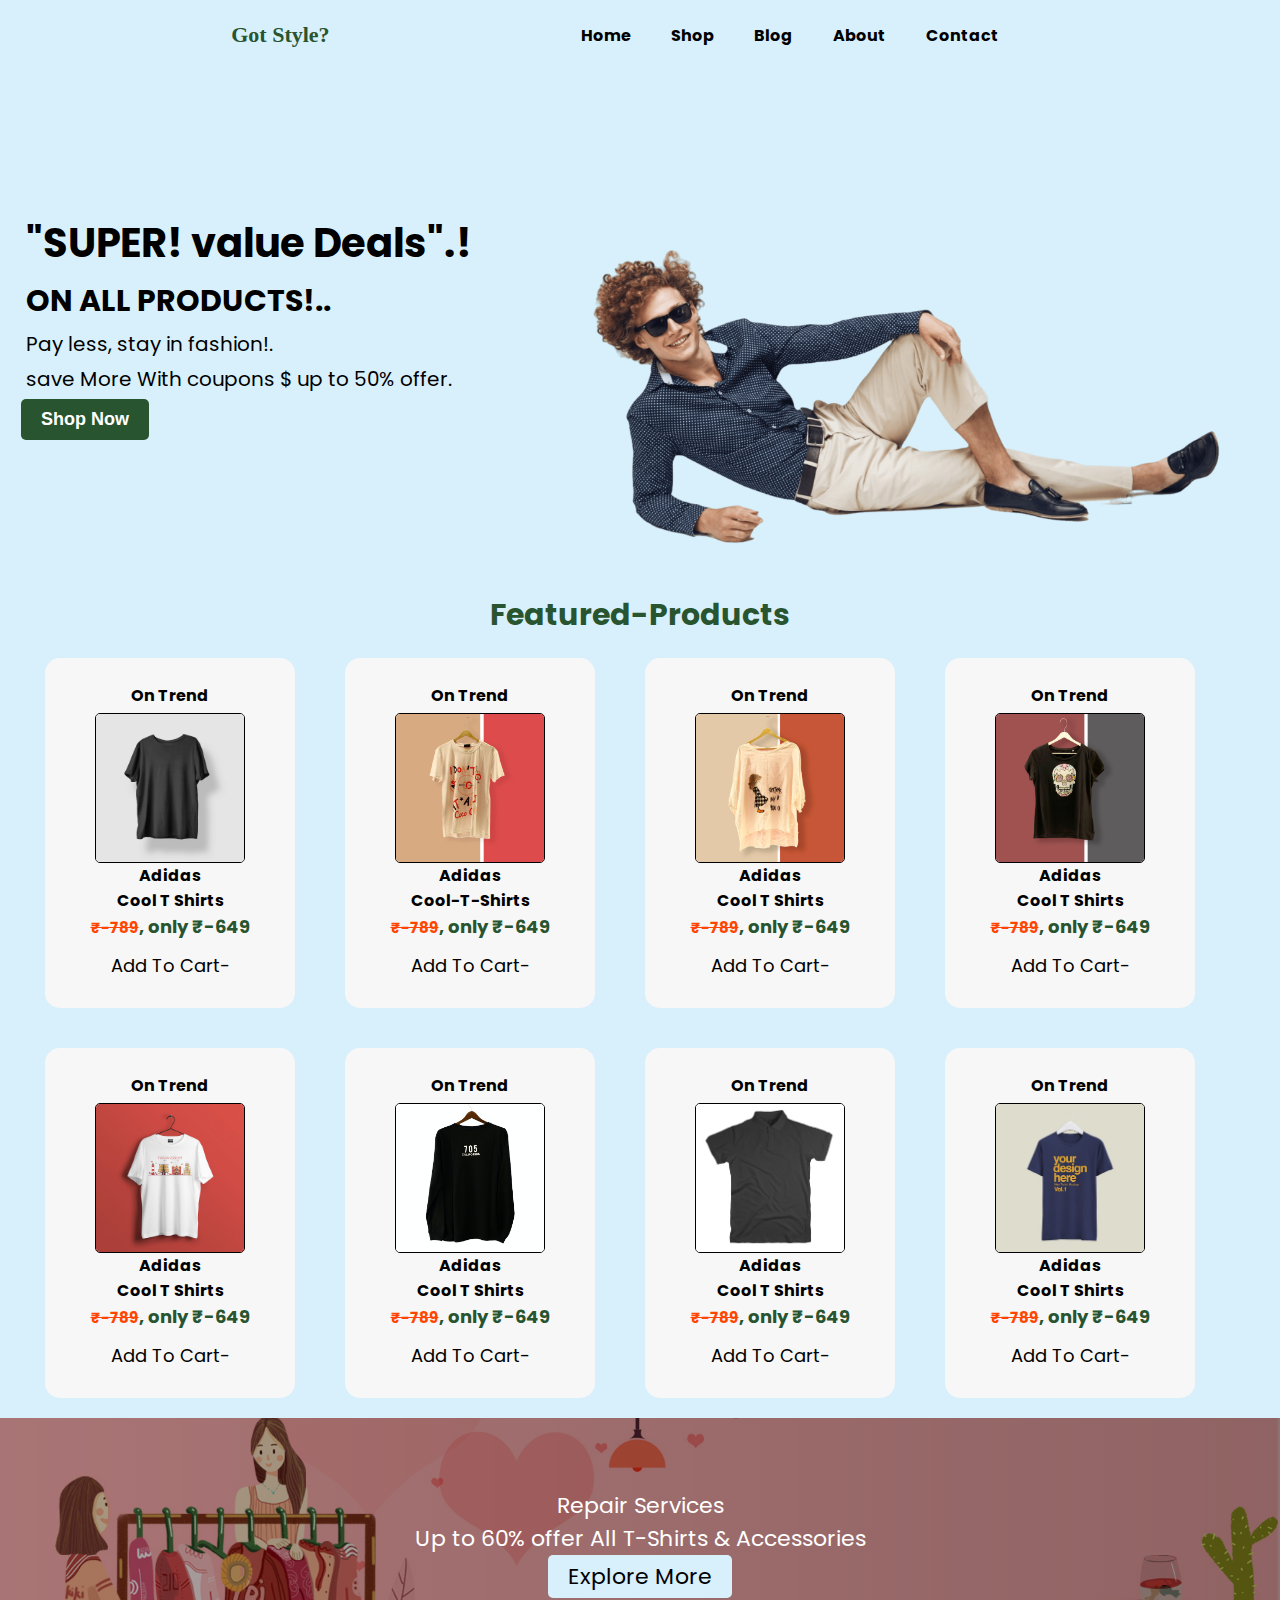
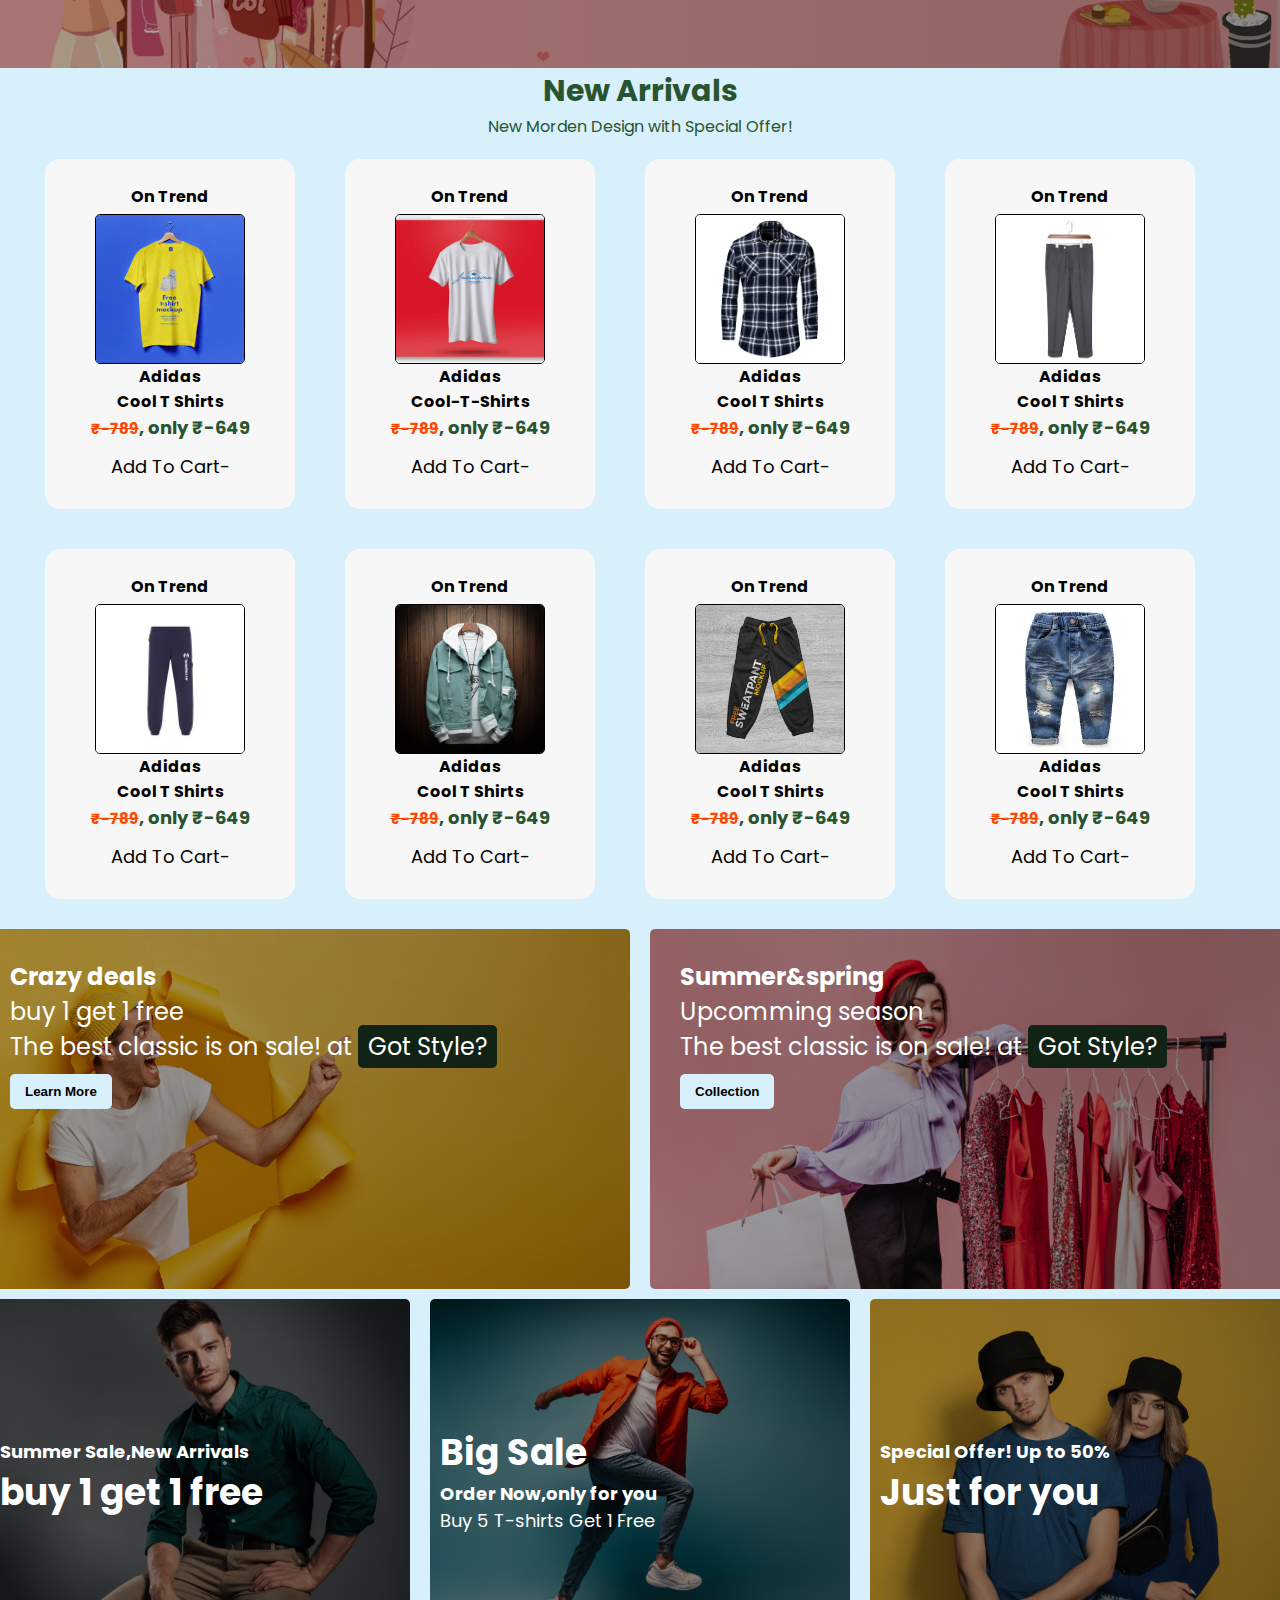
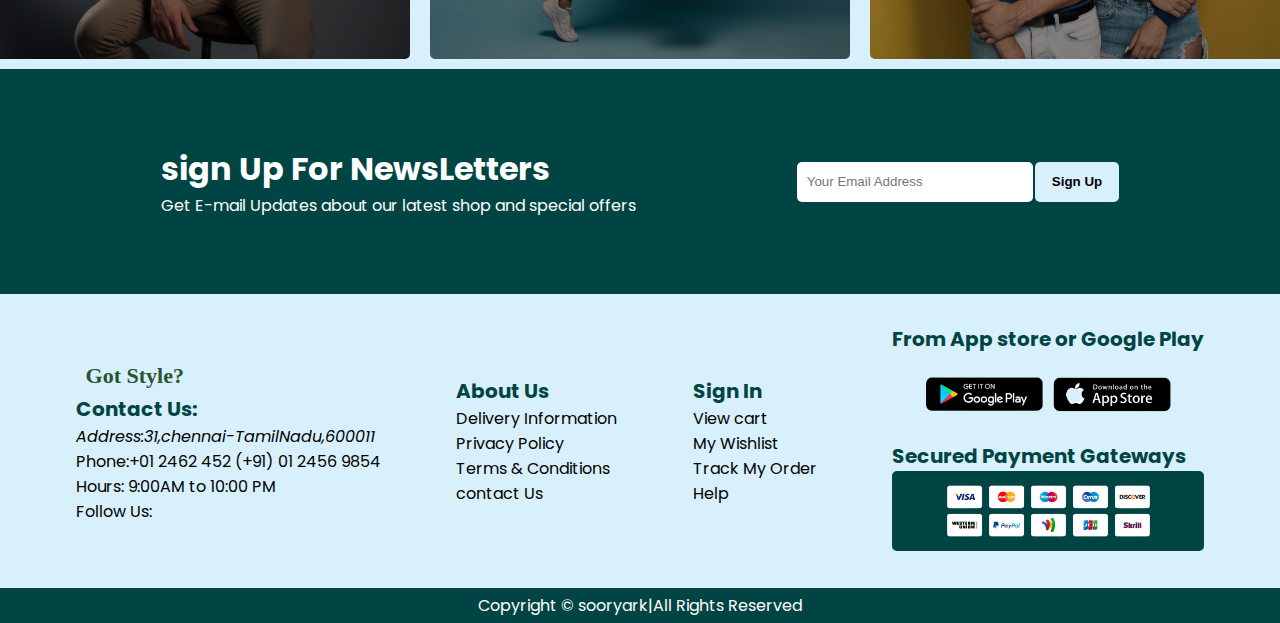
==== index.html @ a369f417 "fixed small bugs" ====
<!DOCTYPE html>
<html lang="en">
<head>
    <meta charset="UTF-8">
    <meta http-equiv="X-UA-Compatible" content="IE=edge">
    <meta name="viewport" content="width=device-width, initial-scale=1.0">
    <title>E-Commerce-Website</title>
    <link rel="icon" type="image/x-icon" href="css/images/icon.png">
    <link rel="stylesheet" href="https://cdnjs.cloudflare.com/ajax/libs/font-awesome/6.3.0/css/all.min.css" integrity="sha512-SzlrxWUlpfuzQ+pcUCosxcglQRNAq/DZjVsC0lE40xsADsfeQoEypE+enwcOiGjk/bSuGGKHEyjSoQ1zVisanQ==" crossorigin="anonymous" referrerpolicy="no-referrer" />
    <link rel="stylesheet" href="css/style.css">
</head>
<body>
    <!--container box start-->
    <div class="container">
        <!--nav header start-->
        <header>
            <nav id="navbar">
                <div class="logo">
                 <h4 id="logo"><i class="fa-solid fa-shirt"></i> Got Style?</h4>
                </div>
                <div class="menu-bar">
                    <ul class="menu">
                        <li><a href="#home" class="menuitems">Home</a></li>
                        <li><a href="#shop" class="menuitems">Shop</a></li>
                        <li><a href="#blog" class="menuitems">Blog</a></li>
                        <li><a href="#about" class="menuitems">About</a></li>
                        <li><a href="#contact"class="menuitems">Contact</a></li>
                        <li><a href="#cart" class="menuitems"><i class="fa-solid fa-cart-shopping"></i></a></li>
                    </ul>
                </div>
                <div class="menu-icon">
                    <i class="fa-solid fa-bars menuicon" id="iconmenu"></i>
                    <i class="fa-sharp fa-solid fa-xmark closeicon" id="iconclose"></i>
                </div>
            </nav>
        </header>
         <!--nav header start-->

         <!--Hero section start-->
        <div id="home">
            <div class="hero-container">
                <div class="content-section">
                    <h3>"SUPER! value Deals".!</h3>
                    <h1>ON ALL PRODUCTS!..</h1>
                    <p>Pay less, stay in fashion!.</p>
                    <p>save More With coupons $ up to 50% offer.</p>
                    <button id="shop-btn">Shop Now</button>
                </div>
                <div class="image-section">
                    <img src="css/images/herobg.png" id="banner" alt="banner">
                </div>
            </div>
        </div>
   <!--Hero section End-->

   <!--product section start-->
   <section id="products">

    <h1 class="products-header">Featured-Products</h1>
    <!--card items start-->
    <div class="product-items">

       <div class="cards card1">
        <h4 class="collection">On Trend</h4>
        <div class="card-img">
            <img src="css/images/img1.jpg" alt="product-img">
        </div>
        <p class="header">Adidas</p>
        <h4>Cool T Shirts</h4>
        <div class="ratings"><i class="fa-solid fa-star"></i><i class="fa-solid fa-star"></i><i class="fa-solid fa-star"></i><i class="fa-regular fa-star"></i><i class="fa-regular fa-star"></i></div>
        <h5 class="price"><span>₹-789</span>, only ₹-649</h5>
        <p class="addtocart">Add To Cart-<span class="cart"><i class="fa-solid fa-cart-shopping"></i></span></p>
       </div>

       <div class="cards card2">
        <h4 class="collection">On Trend</h4>
        <div class="card-img">
            <img src="css/images/img2.jpg" alt="product-img"> 
        </div>
        <p class="header">Adidas</p>
        <h4>Cool-T-Shirts</h4>
        <div class="ratings"><i class="fa-solid fa-star"></i><i class="fa-solid fa-star"></i><i class="fa-solid fa-star"></i><i class="fa-regular fa-star"></i><i class="fa-regular fa-star"></i></div>
        <h5 class="price"><span>₹-789</span>, only ₹-649</h5>
        <p class="addtocart">Add To Cart-<span class="cart"><i class="fa-solid fa-cart-shopping"></i></span></p>
       </div>

       <div class="cards card3">
        <h4 class="collection">On Trend</h4>
        <div class="card-img">
            <img src="css/images/img3.jpg" alt="product-img">
        </div>
        <p class="header">Adidas</p>
        <h4>Cool T Shirts</h4>
        <div class="ratings"><i class="fa-solid fa-star"></i><i class="fa-solid fa-star"></i><i class="fa-solid fa-star"></i><i class="fa-regular fa-star"></i><i class="fa-regular fa-star"></i></div>
        <h5 class="price"><span>₹-789</span>, only ₹-649</h5>
        <p class="addtocart">Add To Cart-<span class="cart"><i class="fa-solid fa-cart-shopping"></i></span></p>
       </div>

       <div class="cards card4">
        <h4 class="collection">On Trend</h4>
        <div class="card-img">
            <img src="css/images/img4.jpg" alt="product-img"> 
        </div>
        <p class="header">Adidas</p>
        <h4>Cool T Shirts</h4>
        <div class="ratings"><i class="fa-solid fa-star"></i><i class="fa-solid fa-star"></i><i class="fa-solid fa-star"></i><i class="fa-regular fa-star"></i><i class="fa-regular fa-star"></i></div>
        <h5 class="price"><span>₹-789</span>, only ₹-649</h5>
        <p class="addtocart">Add To Cart-<span class="cart"><i class="fa-solid fa-cart-shopping"></i></span></p>
       </div>

       <div class="cards card5">
        <h4 class="collection">On Trend</h4>
        <div class="card-img">
            <img src="css/images/img5.jpg" alt="product-img">
        </div>
        <p class="header">Adidas</p>
        <h4>Cool T Shirts</h4>
        <div class="ratings"><i class="fa-solid fa-star"></i><i class="fa-solid fa-star"></i><i class="fa-solid fa-star"></i><i class="fa-regular fa-star"></i><i class="fa-regular fa-star"></i></div>
        <h5 class="price"><span>₹-789</span>, only ₹-649</h5>
        <p class="addtocart">Add To Cart-<span class="cart"><i class="fa-solid fa-cart-shopping"></i></span></p>
       </div>
       
       <div class="cards card6">
        <h4 class="collection">On Trend</h4>
        <div class="card-img">
            <img src="css/images/img6.jpg" alt="product-img">  
        </div>
        <p class="header">Adidas</p>
        <h4>Cool T Shirts</h4>
        <div class="ratings"><i class="fa-solid fa-star"></i><i class="fa-solid fa-star"></i><i class="fa-solid fa-star"></i><i class="fa-regular fa-star"></i><i class="fa-regular fa-star"></i></div>
        <h5 class="price"><span>₹-789</span>, only ₹-649</h5>
        <p class="addtocart">Add To Cart-<span class="cart"><i class="fa-solid fa-cart-shopping"></i></span></p>
       </div>

       <div class="cards card7">
        <h4 class="collection">On Trend</h4>
        <div class="card-img">
            <img src="css/images/img7.jpg" alt="product-img">
        </div>
        <p class="header">Adidas</p>
        <h4>Cool T Shirts</h4>
        <div class="ratings"><i class="fa-solid fa-star"></i><i class="fa-solid fa-star"></i><i class="fa-solid fa-star"></i><i class="fa-regular fa-star"></i><i class="fa-regular fa-star"></i></div>
        <h5 class="price"><span>₹-789</span>, only ₹-649</h5>
        <p class="addtocart">Add To Cart-<span class="cart"><i class="fa-solid fa-cart-shopping"></i></span></p>
       </div>

       <div class="cards card8">
        <h4 class="collection">On Trend</h4>
        <div class="card-img">
            <img src="css/images/img8.jpg" alt="product-img">  
        </div>
        <p class="header">Adidas</p>
        <h4>Cool T Shirts</h4>
        <div class="ratings"><i class="fa-solid fa-star"></i><i class="fa-solid fa-star"></i><i class="fa-solid fa-star"></i><i class="fa-regular fa-star"></i><i class="fa-regular fa-star"></i></div>
        <h5 class="price"><span>₹-789</span>, only ₹-649</h5>
        <p class="addtocart">Add To Cart-<span class="cart"><i class="fa-solid fa-cart-shopping"></i></span></p>
       </div>

       <!--card items end-->
    </div>
   </section>

   <!--service card start-->
   <section class="services">
    <p>Repair Services</p>
    <p>Up to 60% offer All T-Shirts & Accessories</p>
    <p id="explorebtn">Explore More</p>
   </section>
   <!--service card end-->


   <!--New Arrivals card start-->
   <section id="new-arrivals">

    <h1 class="products-header">New Arrivals</h1>

    <p class="products-offer">New Morden Design with Special Offer!</p>
    <!--new arrivals card-->
    <div class="product-items">

       <div class="cards card1">
        <h4 class="collection">On Trend</h4>
        <div class="card-img">
            <img src="css/images/img10.jpg" alt="product-img">
        </div>
        <p class="header">Adidas</p>
        <h4>Cool T Shirts</h4>
        <div class="ratings"><i class="fa-solid fa-star"></i><i class="fa-solid fa-star"></i><i class="fa-solid fa-star"></i><i class="fa-regular fa-star"></i><i class="fa-regular fa-star"></i></div>
        <h5 class="price"><span>₹-789</span>, only ₹-649</h5>
        <p class="addtocart">Add To Cart-<span class="cart"><i class="fa-solid fa-cart-shopping"></i></span></p>
       </div>

       <div class="cards card2">
        <h4 class="collection">On Trend</h4>
        <div class="card-img">
            <img src="css/images/img11.jpg" alt="product-img"> 
        </div>
        <p class="header">Adidas</p>
        <h4>Cool-T-Shirts</h4>
        <div class="ratings"><i class="fa-solid fa-star"></i><i class="fa-solid fa-star"></i><i class="fa-solid fa-star"></i><i class="fa-regular fa-star"></i><i class="fa-regular fa-star"></i></div>
        <h5 class="price"><span>₹-789</span>, only ₹-649</h5>
        <p class="addtocart">Add To Cart-<span class="cart"><i class="fa-solid fa-cart-shopping"></i></span></p>
       </div>

       <div class="cards card3">
        <h4 class="collection">On Trend</h4>
        <div class="card-img">
            <img src="css/images/img13.jpg" alt="product-img">
        </div>
        <p class="header">Adidas</p>
        <h4>Cool T Shirts</h4>
        <div class="ratings"><i class="fa-solid fa-star"></i><i class="fa-solid fa-star"></i><i class="fa-solid fa-star"></i><i class="fa-regular fa-star"></i><i class="fa-regular fa-star"></i></div>
        <h5 class="price"><span>₹-789</span>, only ₹-649</h5>
        <p class="addtocart">Add To Cart-<span class="cart"><i class="fa-solid fa-cart-shopping"></i></span></p>
       </div>

       <div class="cards card4">
        <h4 class="collection">On Trend</h4>
        <div class="card-img">
            <img src="css/images/img14.jpg" alt="product-img"> 
        </div>
        <p class="header">Adidas</p>
        <h4>Cool T Shirts</h4>
        <div class="ratings"><i class="fa-solid fa-star"></i><i class="fa-solid fa-star"></i><i class="fa-solid fa-star"></i><i class="fa-regular fa-star"></i><i class="fa-regular fa-star"></i></div>
        <h5 class="price"><span>₹-789</span>, only ₹-649</h5>
        <p class="addtocart">Add To Cart-<span class="cart"><i class="fa-solid fa-cart-shopping"></i></span></p>
       </div>

       <div class="cards card5">
        <h4 class="collection">On Trend</h4>
        <div class="card-img">
            <img src="css/images/img15.jpg" alt="product-img">
        </div>
        <p class="header">Adidas</p>
        <h4>Cool T Shirts</h4>
        <div class="ratings"><i class="fa-solid fa-star"></i><i class="fa-solid fa-star"></i><i class="fa-solid fa-star"></i><i class="fa-regular fa-star"></i><i class="fa-regular fa-star"></i></div>
        <h5 class="price"><span>₹-789</span>, only ₹-649</h5>
        <p class="addtocart">Add To Cart-<span class="cart"><i class="fa-solid fa-cart-shopping"></i></span></p>
       </div>

       <div class="cards card6">
        <h4 class="collection">On Trend</h4>
        <div class="card-img">
            <img src="css/images/img16.jpg" alt="product-img">  
        </div>
        <p class="header">Adidas</p>
        <h4>Cool T Shirts</h4>
        <div class="ratings"><i class="fa-solid fa-star"></i><i class="fa-solid fa-star"></i><i class="fa-solid fa-star"></i><i class="fa-regular fa-star"></i><i class="fa-regular fa-star"></i></div>
        <h5 class="price"><span>₹-789</span>, only ₹-649</h5>
        <p class="addtocart">Add To Cart-<span class="cart"><i class="fa-solid fa-cart-shopping"></i></span></p>
       </div>

       <div class="cards card7">
        <h4 class="collection">On Trend</h4>
        <div class="card-img">
            <img src="css/images/img17.jpg" alt="product-img">
        </div>
        <p class="header">Adidas</p>
        <h4>Cool T Shirts</h4>
        <div class="ratings"><i class="fa-solid fa-star"></i><i class="fa-solid fa-star"></i><i class="fa-solid fa-star"></i><i class="fa-regular fa-star"></i><i class="fa-regular fa-star"></i></div>
        <h5 class="price"><span>₹-789</span>, only ₹-649</h5>
        <p class="addtocart">Add To Cart-<span class="cart"><i class="fa-solid fa-cart-shopping"></i></span></p>
       </div>

       <div class="cards card8">
        <h4 class="collection">On Trend</h4>
        <div class="card-img">
            <img src="css/images/img18.jpg" alt="product-img">  
        </div>
        <p class="header">Adidas</p>
        <h4>Cool T Shirts</h4>
        <div class="ratings"><i class="fa-solid fa-star"></i><i class="fa-solid fa-star"></i><i class="fa-solid fa-star"></i><i class="fa-regular fa-star"></i><i class="fa-regular fa-star"></i></div>
        <h5 class="price"><span>₹-789</span>, only ₹-649</h5>
        <p class="addtocart">Add To Cart-<span class="cart"><i class="fa-solid fa-cart-shopping"></i></span></p>
       </div>

        <!--new arrivals card-->
    </div>
   </section>
   <!--banner-top section start-->
   <section id="banner-top">
    <div class="banner-box">
        <div class="banner-1 bannerup-card">
            <h4>Crazy deals</h4>
            <p>buy 1 get 1 free</p>
            <p>The best classic is on sale! at <span><i class="fa-solid fa-shirt"></i> Got Style?</span></p>
            <button id="bannerbtn">Learn More</button>
        </div>
        <div class="banner-2 bannerup-card">
            <h4>Summer&spring</h4>
            <p>Upcomming season</p>
            <p>The best classic is on sale! at <span><i class="fa-solid fa-shirt"></i> Got Style?</span></p>
            <button id="bannerbtn">Collection</button>
        </div>
    </div>
   </section>
   <!--banner-top section end-->

   <!--banner-down section start-->
   <section id="banner-down">
    <div class="banner-down-box">
        <div class="bannerdown-1 bannerdown-card">
            <h4>Summer Sale,New Arrivals</h4>
            <h1>buy 1 get 1 free</h1>
        </div>
        <div class="bannerdown-2 bannerdown-card">
            <h1>Big Sale</h1>
            <h4>Order Now,only for you</h4>
            <p>Buy 5 T-shirts Get 1 Free</p>
        </div>
        <div class="bannerdown-3 bannerdown-card">
            <h4>Special Offer! Up to 50%</h4>
            <h1>Just for you</h1>
        </div>
    </div>
   </section>
   <!--banner-down section end-->

   <!--signupbox start-->
   <section id="signupbox">
       <div class="singup-form">
        <div class="left-box">
           <h1>sign Up For NewsLetters</h1>
           <p>Get E-mail Updates about our latest shop and special offers</p>
        </div>
        <div class="right-box">
            <input type="email" id="email" placeholder="Your Email Address"> 
            <button id="signup">Sign Up</button>
        </div>
       </div>
   </section>
   <!--signupbox end-->

   <!--footer section start-->
   <footer>
    <div class="footer-section">
        <div class="box-1">
            <h3 id="logo"><i class="fa-solid fa-shirt"></i> Got Style?</h3>
            <h4>Contact Us:</h4>
            <address>Address:31,chennai-TamilNadu,600011</address>
            <p>Phone:+01 2462 452 (+91) 01 2456 9854</p>
            <p>Hours: 9:00AM to 10:00 PM</p>
            <P>Follow Us:</P>
            <div class="social-icons">
                <i class="fa-brands fa-facebook"></i>
                <i class="fa-brands fa-twitter"></i>
                <i class="fa-brands fa-instagram"></i>
                <i class="fa-brands fa-youtube"></i>
                <i class="fa-brands fa-pinterest"></i>
            </div>
        </div>
        <div class="box-2">
            <h4>About Us</h4>
            <p>Delivery Information</p>
            <p>Privacy Policy</p>
            <p>Terms & Conditions</p>
            <p>contact Us</p>
        </div>
        <div class="box-3">
            <h4>Sign In</h4>
            <p>View cart</p>
            <p>My Wishlist</p>
            <p>Track My Order</p>
            <p>Help</p>
        </div>
        <div class="box-4">
            <h4>From App store or Google Play</h4>
            <img src="css/images/appicons.png" id="appincons" alt="appicons">
            <h4>Secured Payment Gateways</h4>
            <img src="css/images/payment.png" id="paymenticons" alt="appicon">
        </div>
    </div>
    <p id="copyrights">Copyright &#169; sooryark|All Rights Reserved</p>
   </footer>
   <!--footer section end-->
    </div>
 <!--container-box end-->
</body>
   <script src="app.js"></script>
</body>
</html>
---- css/style.css ----
@import url('https://fonts.googleapis.com/css2?family=Poppins&display=swap');

*{
    margin:0;
    padding:0;
    box-sizing: border-box;
    list-style-type: none;
    text-decoration: none;
}
body{
    width: 100%;
    height:auto;
    font-family: 'Poppins', sans-serif;
}
.container{
    width:100%;
    height:auto;
    background-color: #d8f0fb;
}
header nav{
    width:100%;
    height:70px;
    display: flex;
    justify-content: space-evenly;
    align-items: center;
}
.menu-icon{
    display: none;
}
.closeicon{
    display: none;
}
.sticky{
    width: 100%;
    position: fixed;
    top:0;
    left: 0;
    background-color: #ffffff;
}
nav ul{
    display: flex;
}
nav ul li a{
   color:black;
   font-weight: bold;
   padding: 0px 20px;
}
nav ul li a:hover{
    border-bottom: 2.5px solid #285430;
    color: #285430;
}
nav ul li a:active{
    color:#285430;
}
#logo{
    font-family: cursive;
    padding: 5px 10px;
    color: #285430;
    cursor: pointer;
    font-size: 22px;
    font-weight: bold;
}
.hero-container{
    width: 100%;
    display: flex;
    flex-wrap: wrap;
    justify-content:space-around;
    align-items: center;
    margin-bottom: 15px;
}
.content-section h3{
    font-size: 40px;
    font-weight: bolder;
    margin: 5px;
}
.content-section h1{
    font-size: 30px;
    font-weight: bold;
    margin: 5px;
}
.content-section p{
    font-size: 20px;
    margin: 5px;
}
.content-section #shop-btn{
    padding: 10px 20px;
    background-color: #285430;
    border: none;
    color:rgb(255, 255, 255);
    font-size: 18px;
    border-radius: 5px;
    font-weight: bold;
    transition: 0.3s ease;
}
#shop-btn:hover{
    transform: scale(1.1);
}

.image-section img{
    width:100%;
    height:500px;
    object-fit: contain;
    padding: 10px;
}
.products-header{
  text-align: center;
  font-size: 30px;
  color: #285430;
}
.product-items{
    width:100%;
    display: grid;
    grid-template-columns: repeat(4,300px);
    place-content: center;
}
.cards{
    width:250px;
    height:350px;
    display: flex;
    flex-direction: column;
    align-items: center;
    justify-content: center;
    background-color: #F7F7F7;
    border-radius: 15px;
    margin: 20px 5px;
    transition: 0.3s ease;
}
.cards:hover{
    transform: scale(0.9);
}
.collection{
    text-align: center;
    margin:5px 0px;
}
.card-img{
    width:150px;
    height:150px;
}
.cards img{
    width:150px;
    height:150px;
    border-radius: 5px;
    border: 1px solid;
    object-fit: cover;
}
.header{
    font-weight: bold;
}
.ratings{
    color:#dfcb1f;
}
.price{
    color: #285430;
    font-size: 18px;
}
.price span{
    font-size: 15px;
    color:orangered;
    text-decoration:line-through;
}
.addtocart{
    font-size: 18px;
    margin: 8px 0px;
}
.addtocart i{
    font-size: 22px;
    font-weight: bold;
    transition: 0.3s ease;
}
.addtocart i:hover{
    transform: scale(1.3);
    color: #285430;
}
.services{
    width:100%;
    height:250px;
    display: flex;
    flex-direction: column;
    align-items: center;
    justify-content: center;
    background: linear-gradient(to right,rgba(0, 0, 0, 0.336),rgba(0, 0, 0, 0.434)),url(/css/images/servicebg.jpg);
    background-position: center;
    background-size: cover;
    background-repeat: no-repeat;
    color:white;
    padding: 20px;
    font-size:22px;
}
#explorebtn{
    padding: 5px 20px;
    background-color: #d8f0fb;
    color:black;
    border-radius: 5px;
}
.new-arrivals{
    width:100%;
    height:100vh;
}
.products-offer{
    text-align: center;
    color:#285430;
}
#banner-top{
    width:100%;
    height:auto;
}
.banner-box{
   display: grid;
   grid-template-columns:repeat(2,650px);
   justify-content: center;
   gap:20px;
   margin: 10px 0px;
}
.bannerup-card{
    height:40vh;
    padding: 30px;
    font-size: 24px;
    color:white;
    border-radius: 5px;
}
.bannerup-card:hover{
    transform: scale(0.9);
}
.banner-1{
    background: linear-gradient(to right,rgba(0, 0, 0, 0.336),rgba(0, 0, 0, 0.434)),url("../css/images/img20.jpg");
    background-color: #285430;
    background-position: center;
    background-repeat: no-repeat;
    background-size: cover;
  
}
.banner-2{
    background:linear-gradient(to right,rgba(0, 0, 0, 0.336),rgba(0, 0, 0, 0.434)), url("../css/images/img23.jpg");
    background-color: #285430;
    background-position: center;
    background-repeat: no-repeat;
    background-size: cover;
}
.banner-box span{
    background-color: #102314;
    padding: 5px 10px;
    border-radius: 5px;
}
.banner-box button{
    padding: 10px 15px;
    background-color: #d8f0fb;
    font-weight: bold;
    border:none;
    border-radius: 5px;
    margin-top: 10px;
}
#banner-down{
    width:100%;
    height:auto;
    margin: 10px 0px;
}
.banner-down-box{
    display: grid;
    grid-template-columns: repeat(3,420px);
    justify-content: center;
    gap:20px;
}
.bannerdown-card{
    height:40vh;
    display: flex;
    flex-direction: column;
    justify-content: center;
    padding: 10px;
    font-size: 18px;
    color:white;
    background-color: #285430;
    border-radius: 5px;
}
.bannerdown-card:hover{
  transform: scale(0.9);
}
.bannerdown-1{
    background:linear-gradient(to right,rgba(0, 0, 0, 0.336),rgba(0, 0, 0, 0.434)), url("../css/images/img21.jpg");
    background-position: center;
    background-repeat: no-repeat;
    background-size: cover;
}
.bannerdown-2{
    background:linear-gradient(to right,rgba(0, 0, 0, 0.336),rgba(0, 0, 0, 0.434)), url("../css/images/img22.jpg");
    background-position: center;
    background-repeat: no-repeat;
    background-size: cover;
}
.bannerdown-3{
    background:linear-gradient(to right,rgba(0, 0, 0, 0.336),rgba(0, 0, 0, 0.434)), url("../css/images/img19.jpg");
    background-position: center;
    background-repeat: no-repeat;
    background-size: cover;
}
#signupbox{
    width:100%;
    height:auto;
    margin: 10px 0px;
}
.singup-form{
    background-color: #004543;
    width:100%;
    height:25vh;
    display: flex;
    flex-wrap: wrap;
    justify-content: space-evenly;
    align-items: center;
    color:white;
}
.right-box{
    display: flex;
}
#email{
    width:270px;
    height:40px;
    padding-left: 10px;
    border:none;
    border-radius: 5px;
}
#signup{
    border: none;
    background-color: #d8f0fb;
    color:black;
    margin-left: 2px;
    width: 30%;
    height:40px;
    font-weight: bold;
    border-radius: 5px;
}
.footer-section{
    width:100%;
    height:auto;
    display: flex;
    justify-content: space-evenly;
    align-items: center;
    margin: 10px 0px;
    padding: 20px 0px;
}
.footer-section h4{
    font-size: 20px;
    font-weight: bold;
    color: #004543;
}
.box-4 img{
    width:100%;
    height:80px;
    object-fit: contain;
}
#paymenticons{
    border-radius: 5px;
    background-color: #004543;
}
#copyrights{
    text-align: center;
    padding: 5px;
    background-color: #004543;
    color:white;
}
.active{
    display: none;
}
.activebtn{
 display: block;
}
@media only screen and (min-width: 300px) and (max-width:600px){
    .container{
        width:100%;
        height:auto;
    }
    header nav{
        display: flex;
        justify-content: space-between;
        align-items: center;
        padding:0px 50px;
        font-size: 30px;
        position: relative;
    }
    .cards{
        width:200px;
        height:300px;
        display: flex;
        flex-direction: column;
        align-items: center;
        justify-content: center;
        background-color: #F7F7F7;
        border-radius: 15px;
        margin: 20px 5px;
        font-size: 18px;
        transition: 0.3s ease;
    }
    .card-img{
        width:100px;
        height:100px;
    }
    .cards img{
        width:100px;
        height:100px;
    }
    .cards h5{
        font-size: 14px;
    }
    .cards h4{
        font-size: 14px;
    }
    .cards p{
        font-size: 16px;
    }
    .cards i{
        font-size: 14px;
    }
    .menu{
       display: none;
    }
    .menu-icon{
        display: block;
    }
   .hero-container .content-section{
    order:2;
    text-align: center;
   }
   .content-section h3{
    font-size: 22px;
   }
   .content-section h1{
    font-size: 20px;
   }
   #products-header{
    font-size: 14px;
   }
   .hero-container img{
   height: 350px;
   width:100%;
   }
   .product-items{
    width: 100%;
    display: grid;
    grid-template-columns:220px;
    justify-content: center;
   }
   .services{
    width:100%;
    font-size: 16px;
   }
   .banner-box{
   display: grid;
   grid-template-columns: 350px;
   justify-content: center;
   margin-bottom: 20px;
   text-align: center;
   object-fit: contain;
   border-radius: 10px;
   font-size: 10px;
   }
   .banner-box p{
    font-size: 12px;
   }
   .banner-down-box{
    display: grid;
    grid-template-columns: 350px;
    justify-content: center;
    text-align: center;
    object-fit: contain;
    border-radius: 10px;
    margin-bottom: 20px;
   }
   .singup-form{
    display: flex;
    flex-direction: column;
    align-items: center;
    gap:5px;
    text-align: center;
    justify-content: center;
    font-size: 12px;
   }
   .footer-section{
    display: flex;
    flex-direction: column;
    align-items: center;
    justify-content: center;
    text-align: center;
    gap:20px;
    padding: 20px 0px;
    font-size: 16px;
   }
   #copyrights{
    font-size: 14px;
   }
   .activemenu{
   display: block;
   position: absolute;
   top:100px;
   padding: 10px;
   left:0;
   width:100%;
   height:180px;
   text-align: center;
   background-color: rgb(201, 240, 255);
   font-size: 16px;
   }

}

@media only screen and (min-width: 600px) and (max-width:992px){
    .container{
        width:100%;
        height:auto;
    }
    header nav{
        display: flex;
        justify-content: space-between;
        align-items: center;
        padding:0px 50px;
        font-size: 30px;
        position: relative;
    }
    .menu{
       display: none;
    }
    .menu-icon{
        display: block;
    }
   .hero-container .content-section{
    order:2;
    text-align: center;
   }
   .hero-container img{
   height: 350px;
   width:100%;
   }
   .product-items{
    width: 100%;
    display: grid;
    grid-template-columns: 270px 270px;
    justify-content: center;
   }
   .services{
    width:100%;
   }
   .banner-box{
   display: grid;
   grid-template-columns: 450px;
   margin-bottom: 20px;
   text-align: center;
   object-fit: contain;
   border-radius: 10px;
   }
   .banner-down-box{
    display: grid;
    grid-template-columns: 450px;
    text-align: center;
    object-fit: contain;
    border-radius: 10px;
    margin-bottom: 20px;
   }
   .singup-form{
    display: flex;
    flex-direction: column;
    align-items: center;
    text-align: center;
   }
   .footer-section{
    display: flex;
    flex-direction: column;
    align-items: center;
    justify-content: center;
    text-align: center;
    gap:20px;
    padding: 20px 0px;
   }
   .activemenu{
   display: block;
   position: absolute;
   top:100px;
   padding: 10px;
   left:0;
   width:100%;
   height:200px;
   text-align: center;
   background-color: rgb(255, 255, 255);
   font-size: 18px;
   }
   
}
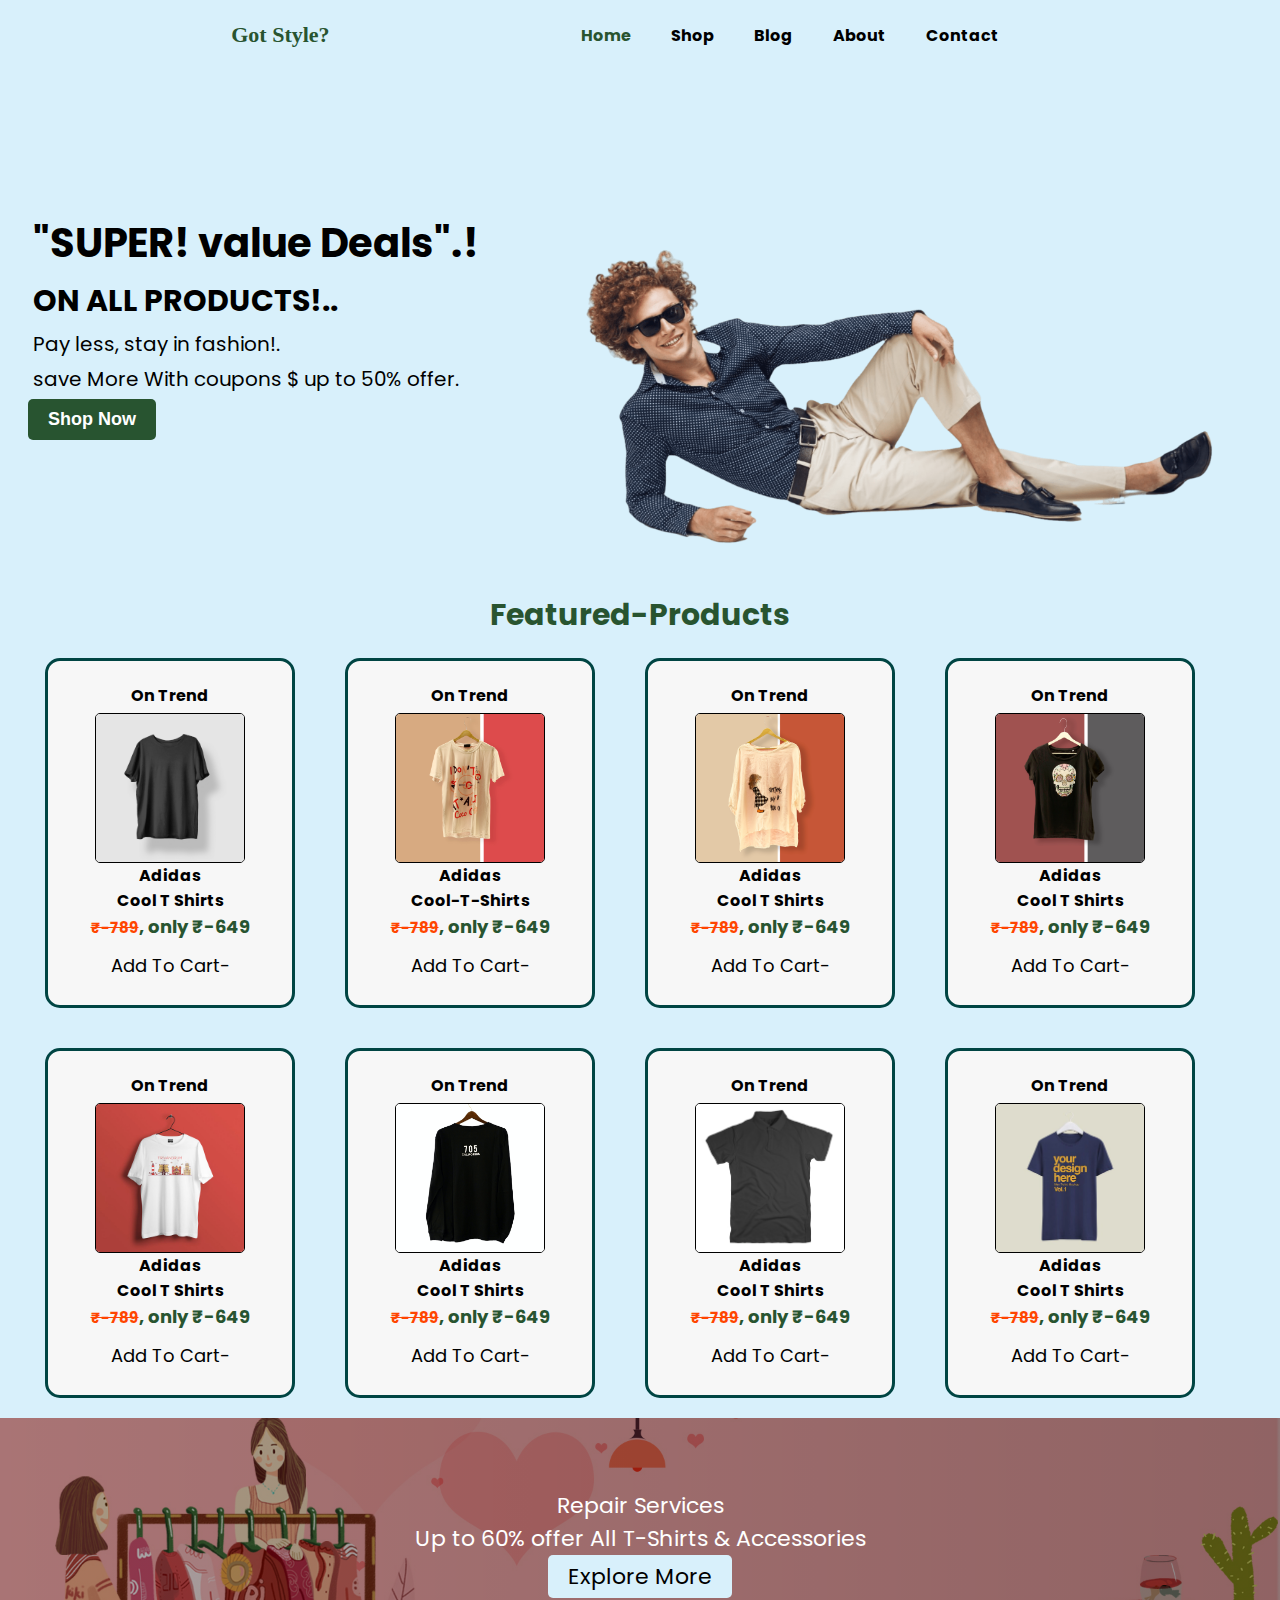
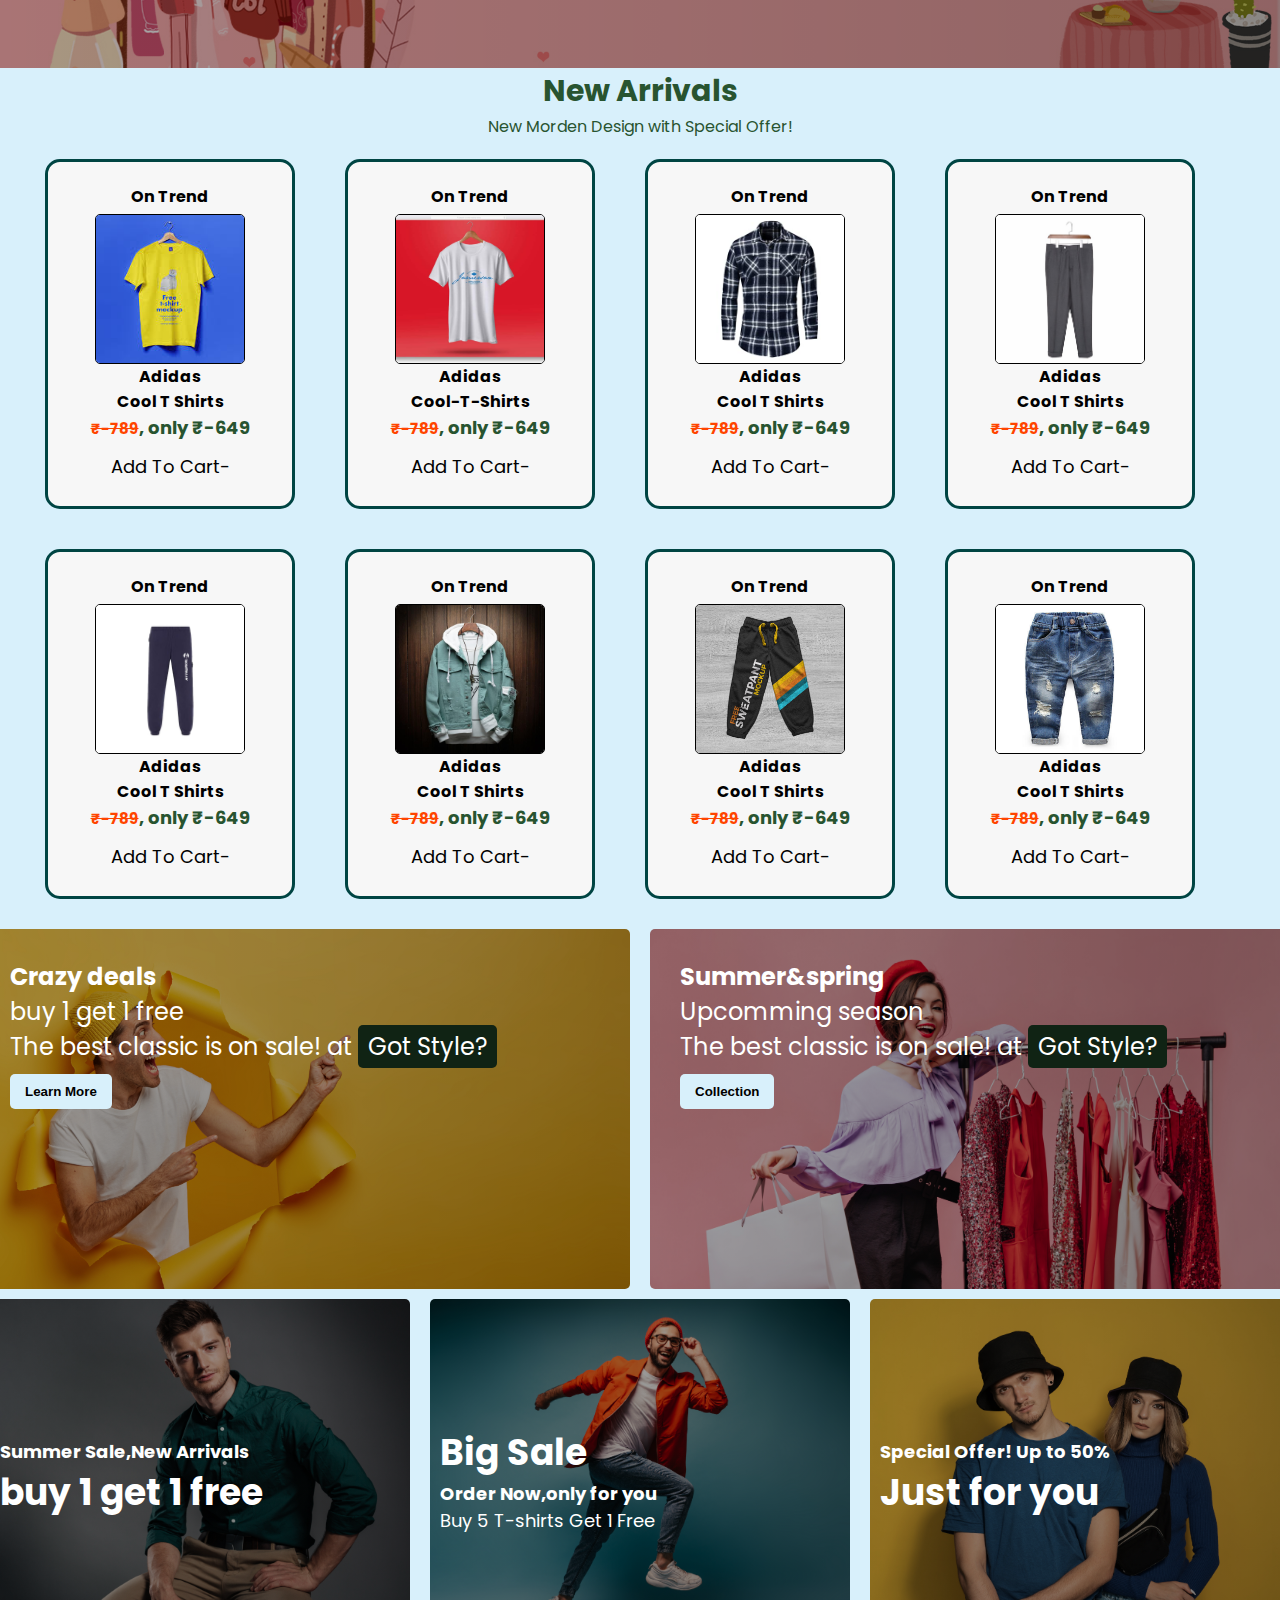
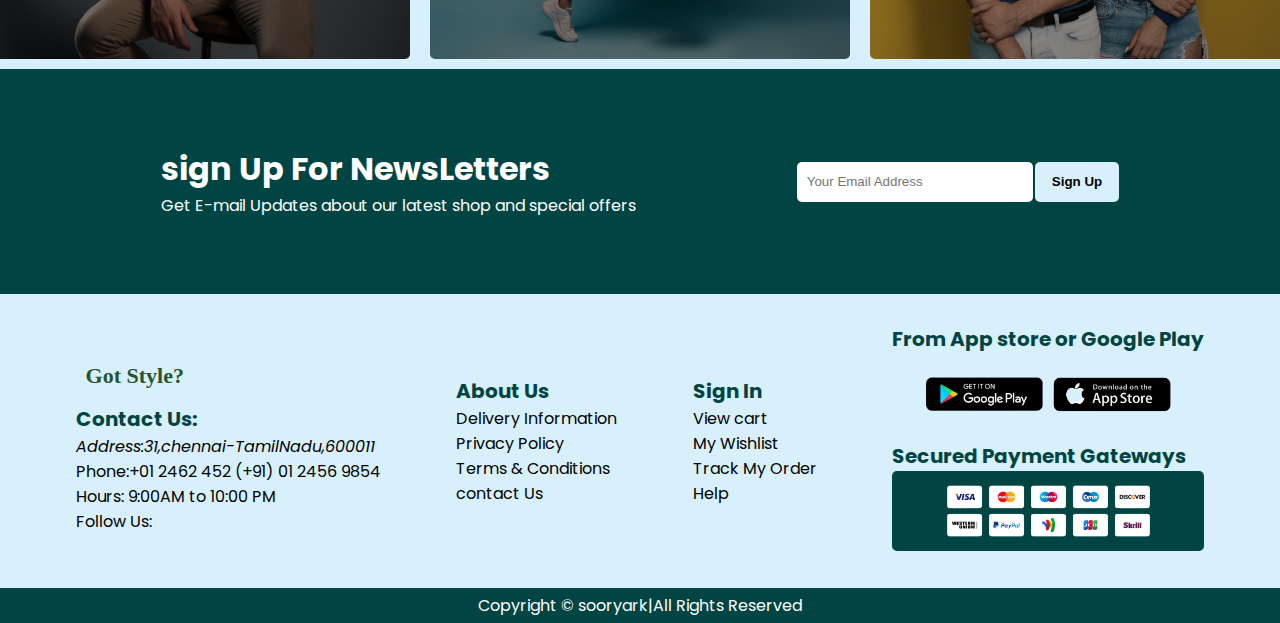
==== commit d69ce967: "finished about page" ====
--- a/index.html
+++ b/index.html
@@ -20,10 +20,10 @@
                 </div>
                 <div class="menu-bar">
                     <ul class="menu">
-                        <li><a href="#home" class="menuitems">Home</a></li>
-                        <li><a href="#shop" class="menuitems">Shop</a></li>
-                        <li><a href="#blog" class="menuitems">Blog</a></li>
-                        <li><a href="#about" class="menuitems">About</a></li>
+                        <li><a href="#index.html" class="menuitems activebtn" id="home">Home</a></li>
+                        <li><a href="#shop.html" class="menuitems" id="shop">Shop</a></li>
+                        <li><a href="#blog" class="menuitems" id="blogel">Blog</a></li>
+                        <li><a href="#about" class="menuitems" id="about">About</a></li>
                         <li><a href="#contact"class="menuitems">Contact</a></li>
                         <li><a href="#cart" class="menuitems"><i class="fa-solid fa-cart-shopping"></i></a></li>
                     </ul>
--- a/css/style.css
+++ b/css/style.css
@@ -36,7 +36,9 @@
     top:0;
     left: 0;
     background-color: #ffffff;
-}
+    z-index: 100;
+}
+
 nav ul{
     display: flex;
 }
@@ -49,8 +51,8 @@
     border-bottom: 2.5px solid #285430;
     color: #285430;
 }
-nav ul li a:active{
-    color:#285430;
+.activebtn{
+    color:#285430
 }
 #logo{
     font-family: cursive;
@@ -64,10 +66,11 @@
     width: 100%;
     display: flex;
     flex-wrap: wrap;
-    justify-content:space-around;
+    justify-content:space-evenly;
     align-items: center;
     margin-bottom: 15px;
 }
+
 .content-section h3{
     font-size: 40px;
     font-weight: bolder;
@@ -123,7 +126,8 @@
     background-color: #F7F7F7;
     border-radius: 15px;
     margin: 20px 5px;
-    transition: 0.3s ease;
+    transition: 0.1s ease;
+    border: 3px solid #004543;
 }
 .cards:hover{
     transform: scale(0.9);
@@ -171,6 +175,30 @@
     transform: scale(1.3);
     color: #285430;
 }
+#morebtn{
+    width:100%;
+    display: flex;
+    justify-content: center;
+    align-items: center;
+    gap:10px;
+}
+#morebtn span{
+    width:40px;
+    height:40px;
+    background-color: #004543;
+   display: flex;
+   align-items: center;
+   justify-content: center;
+   font-size: 18px;
+   border: 1px solid white;
+   color:white;
+   border-radius: 5px;
+   transition: 0.2s ease;
+}
+#morebtn span:hover{
+    transform: scale(1.1);
+}
+
 .services{
     width:100%;
     height:250px;
@@ -356,12 +384,258 @@
     background-color: #004543;
     color:white;
 }
-.active{
-    display: none;
-}
-.activebtn{
- display: block;
-}
+
+
+.shopbanner{
+ width:100%;
+ height:150px;
+ display: flex;
+ flex-direction: column;
+ justify-content: center;
+ align-items: center;
+ color:white;
+ margin: 10px 0px; 
+ background-color: #004543;
+}
+.product-box{
+    width:100%;
+    height:auto;
+    display: flex;
+    justify-content: space-around;
+    align-items: center;
+    margin: 20px 0px;
+}
+.product-box .product-img{
+  width:50%;
+  display: flex;
+  flex-direction: column;
+  align-items: center;
+}
+.product-img #mainimg{
+    width:400px;
+    height:400px;
+    object-fit: contain;
+    border-radius: 5px;
+}
+.select-img{
+    display: flex;
+    gap:5px;
+}
+.smallpic img{
+    width:100px;
+    height:100px;
+    object-fit: contain;
+    border: 1px solid #102314;
+    cursor: pointer;
+}
+.product-details{
+    width:50%;
+    display: flex;
+    flex-direction: column;
+    align-items: flex-start;
+}
+.product-details #title a{
+    color:#102314;
+    font-size: 18px;
+}
+.product-details h4,h3{
+ font-size: 28px;
+ margin: 10px 0px;
+}
+.sizes{
+    display: flex;
+    gap:5px;
+}
+.sizes div{
+    width:40px;
+    height:40px;
+    padding: 10px;
+    display: flex;
+    justify-content: center;
+    align-items: center;
+    border:1px solid #004543;
+    font-size: 18px;
+}
+.colors{
+    display: flex;
+    gap:5px;
+    margin: 10px 0px;
+}
+.colors .color1{
+    background-color: lightblue;
+}
+.colors .color2{
+    background-color: gray;
+}
+.colors .color3{
+    background-color: rosybrown;
+}
+.colors .color4{
+    background-color: rgb(172, 67, 28);
+}
+.colors div{
+   width:30px;
+   height:30px;
+   background-color: red;
+   border-radius: 50%;
+   border: 1px solid;
+}
+.ratings i{
+    font-size: 20px;
+}
+#quantity{
+    padding: 5px;
+    margin: 10px;
+    text-align: center;
+}
+#addtocart{
+    width:250px;
+    padding: 10px;
+    background-color: #004543;
+    color:white;
+    border: none;
+    border-radius: 5px;
+    margin-bottom: 5px;
+}
+#productdet{
+    font-size: 16px;
+    margin-top: 2px;
+    text-align: justify;
+    width:70%;
+}
+
+/*blog*/
+#blog-sec{
+    margin: 20px 0px;
+}
+#blog{
+    width:100%;
+    height: auto;
+    margin: 10px 0px;
+    display: flex;
+    flex-wrap: wrap;
+    justify-content: center;
+    gap:10px;
+}
+.blog-img img{
+    width:100%;
+    height:300px;
+    object-fit: cover;
+    border-radius: 25px;
+}
+.blog-content{
+    width:50%;
+}
+.blog-content p{
+    width:70%;
+    letter-spacing: 1px;
+}
+.blog-content  h5{
+    font-size: 20px;
+}
+.blog-content h6{
+    font-size: 14px;
+}
+
+/*about page*/
+
+.aboutus{
+    width:100%;
+    background-color: #004543;
+    padding: 20px;
+    text-align: center;
+    color: white;
+}
+.about-box{
+    width:100%;
+    height:auto;
+    display: flex;
+    margin: 20px 0px;
+    justify-content: center;
+    gap:20px;
+}
+.aboutimg{
+    width:50%;
+    display: flex;
+    justify-content: flex-end;
+}
+#aboutpic{
+    width:400px;
+    height:400px;
+    object-fit: contain;
+    border-radius: 20px;
+    border: 5px solid #004543;
+}
+.about-content{
+    width:50%;
+}
+.about-content p{
+    width:70%;
+    letter-spacing: 1px;
+}
+.about-content h5{
+    font-size: 26px;
+    color: #004543;
+}
+#app-mockup{
+    width:100%;
+    height:auto;
+    display: flex;
+    justify-content: center;
+}
+.app-container{
+    width:800px;
+    height:500px;
+    background-color: #004543;
+    display: flex;
+    justify-content: space-around;
+    align-items: center;
+    border-radius: 30px;
+    color: white;
+}
+.mockup-content p{
+    font-size: 22px;
+    font-weight: bold;
+}
+.mockup-content h3{
+    font-size: 32px;
+}
+.appbg{
+    width:200px;
+    height:400px;
+    background-color: white;
+    border-radius: 30px;
+    border: 5px solid rgb(255, 255, 255);
+    position: relative;
+    display: flex;
+    align-items: flex-end;
+    justify-content: center;
+    background-image: url(/css/images/model7.jpg);
+    background-size: cover;
+    background-repeat: no-repeat;
+    background-position: center;
+}
+.appbg p{
+    margin-bottom: 80px;
+    font-size: 22px;
+    font-weight: bolder;
+}
+.app-container img{
+    width:250px;
+    height:250px;
+    object-fit: contain;
+}
+#camera{
+    position: absolute;
+    width:100px;
+    height:15px;
+    background-color: rgb(255, 255, 255);
+    border-bottom-right-radius: 20px;
+    border-bottom-left-radius: 20px;
+    left: 23%;
+    top: 0%;
+}
+
 @media only screen and (min-width: 300px) and (max-width:600px){
     .container{
         width:100%;
@@ -483,7 +757,7 @@
     font-size: 16px;
    }
    #copyrights{
-    font-size: 14px;
+    font-size: 10px;
    }
    .activemenu{
    display: block;
@@ -494,9 +768,118 @@
    width:100%;
    height:180px;
    text-align: center;
-   background-color: rgb(201, 240, 255);
+   background-color: rgb(240, 251, 255);
    font-size: 16px;
-   }
+   border: 1px solid black;
+   }
+   .shopbanner h3,h1{
+    font-size: 16px;
+   }
+   .product-box{
+    display: flex;
+    flex-direction: column;
+    width: 100%;
+   }
+   .product-img #mainimg{
+    width:100%;
+    height:300px;
+    margin: 0 auto;
+    border-radius: 10px;
+   }
+   .select-img{
+    display: flex;
+    flex-direction: column;
+    justify-content: center;
+    align-items: center;
+   }
+   .product-details{
+    display: flex;
+    flex-direction: column;
+    justify-content: center;
+    align-items: center;
+    font-size: 20px;
+    width: 80%;
+   }
+   .product-details h4,h3{
+    font-size: 18px;
+   }
+   .product-details #productdet{
+    width: 100%;
+   }
+   #blog{
+    width:100%;
+    height: auto;
+    margin: 10px 0px;
+    display: flex;
+    flex-direction: column;
+    align-items: center;
+    justify-content: center;
+    gap:10px;
+}
+.blog-img img{
+    width:300px;
+    height:300px;
+    object-fit: cover;
+    border-radius: 25px;
+}
+.blog-content{
+    width:100%;
+    text-align: center;
+    font-size: 14px;
+}
+.blog-content p{
+    width:100%;
+    padding: 10px;
+    text-align: justify;
+}
+.about-box{
+    width: 100%;
+    display: flex;
+    flex-direction: column;
+    justify-content: center;
+    align-items: center;
+}
+.aboutimg{
+    width:70%;
+    padding: 10px;
+}
+#aboutpic{
+    width:100%;
+    height:300px;
+    object-fit: cover;
+    border-radius: 20px;
+    border: 5px solid #004543;
+}
+.about-content{
+    width:100%;
+}
+.about-content p{
+    width:100%;
+    text-align: justify;
+    padding: 10px;
+}
+.about-content h5{
+    text-align: center;
+}
+.app-container{
+    width:400px;
+    height: 800px;
+    background-color: #004543;
+    display: flex;
+    flex-direction: column-reverse;
+    justify-content: center;
+    align-items: center;
+    border-radius: 30px;
+    color: white;
+    text-align: center;
+    gap:5px;
+}
+.mockup-content p{
+    font-size: 16px;
+}
+.mockup-content h3{
+    font-size: 18px;
+}
 
 }
 
@@ -538,7 +921,7 @@
    }
    .banner-box{
    display: grid;
-   grid-template-columns: 450px;
+   grid-template-columns: 1fr;
    margin-bottom: 20px;
    text-align: center;
    object-fit: contain;
@@ -546,7 +929,7 @@
    }
    .banner-down-box{
     display: grid;
-    grid-template-columns: 450px;
+    grid-template-columns: 1fr;
     text-align: center;
     object-fit: contain;
     border-radius: 10px;
@@ -566,6 +949,10 @@
     text-align: center;
     gap:20px;
     padding: 20px 0px;
+    font-size: 18px;
+   }
+   #copyrights{
+    font-size: 14px;
    }
    .activemenu{
    display: block;
@@ -576,8 +963,119 @@
    width:100%;
    height:200px;
    text-align: center;
-   background-color: rgb(255, 255, 255);
+   background-color: rgb(238, 238, 238);
    font-size: 18px;
    }
+   .shopbanner h3,h1{
+    font-size: 18px;
+   }
+   .shopbanner h3,h1{
+    font-size: 14px;
+   }
+   .product-box{
+    display: flex;
+    flex-direction: column;
+    width: 100%;
+   }
+   .product-img #mainimg{
+    width:100%;
+    height:300px;
+    margin: 0 auto;
+    border-radius: 10px;
+   }
+   .select-img{
+    display: flex;
+    flex-direction: column;
+    justify-content: center;
+    align-items: center;
+   }
+   .product-details{
+    display: flex;
+    flex-direction: column;
+    justify-content: center;
+    align-items: center;
+    font-size: 25px;
+    width: 80%;
+   }
+   .product-details h4,h3{
+    font-size: 30px;
+   }
+   .product-details #productdet{
+    width: 100%;
+   }
+   #blog{
+    width:100%;
+    height: auto;
+    margin: 10px 0px;
+    display: flex;
+    flex-direction: column;
+    align-items: center;
+    justify-content: center;
+    gap:10px;
+}
+.blog-img img{
+    width:100%;
+    height:300px;
+    object-fit: cover;
+    border-radius: 25px;
+}
+.blog-content{
+    width:100%;
+    text-align: center;
+    font-size: 18px;
+}
+.blog-content p{
+    width:100%;
+    padding: 10px;
+    text-align: justify;
+}
+.about-box{
+    width: 100%;
+    display: flex;
+    flex-direction: column;
+    justify-content: center;
+    align-items: center;
+}
+.aboutimg{
+    width:80%;
+    padding: 10px;
+}
+#aboutpic{
+    width:100%;
+    height:600px;
+    object-fit: cover;
+    border-radius: 20px;
+    border: 5px solid #004543;
+}
+.about-content{
+    width:100%;
+}
+.about-content p{
+    width:100%;
+    text-align: justify;
+    padding: 10px;
+}
+.about-content h5{
+    text-align: center;
+}
+.app-container{
+    width:600px;
+    height: 800px;
+    background-color: #004543;
+    display: flex;
+    flex-direction: column-reverse;
+    justify-content: center;
+    align-items: center;
+    border-radius: 30px;
+    color: white;
+    text-align: center;
+    gap:5px;
+}
+.mockup-content p{
+    font-size: 18px;
+}
+.mockup-content h3{
+    font-size: 22px;
+}
    
 }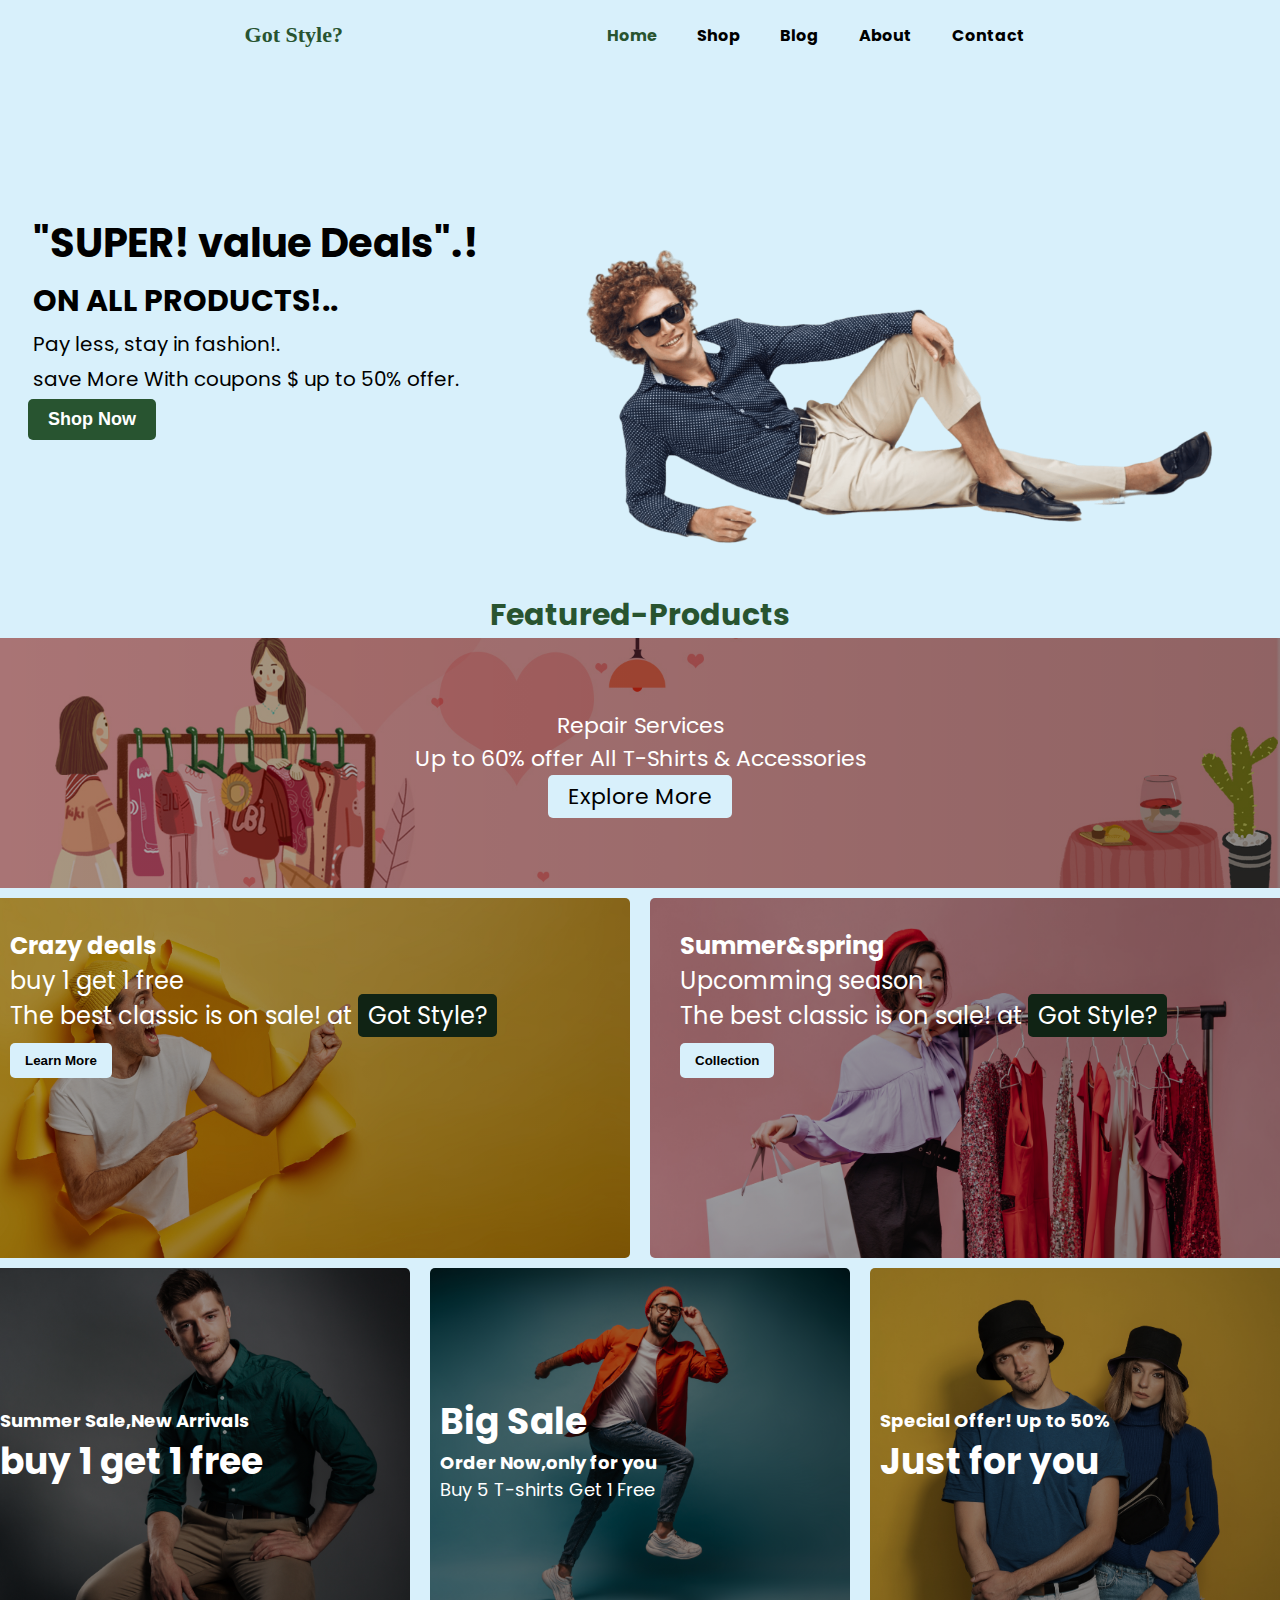
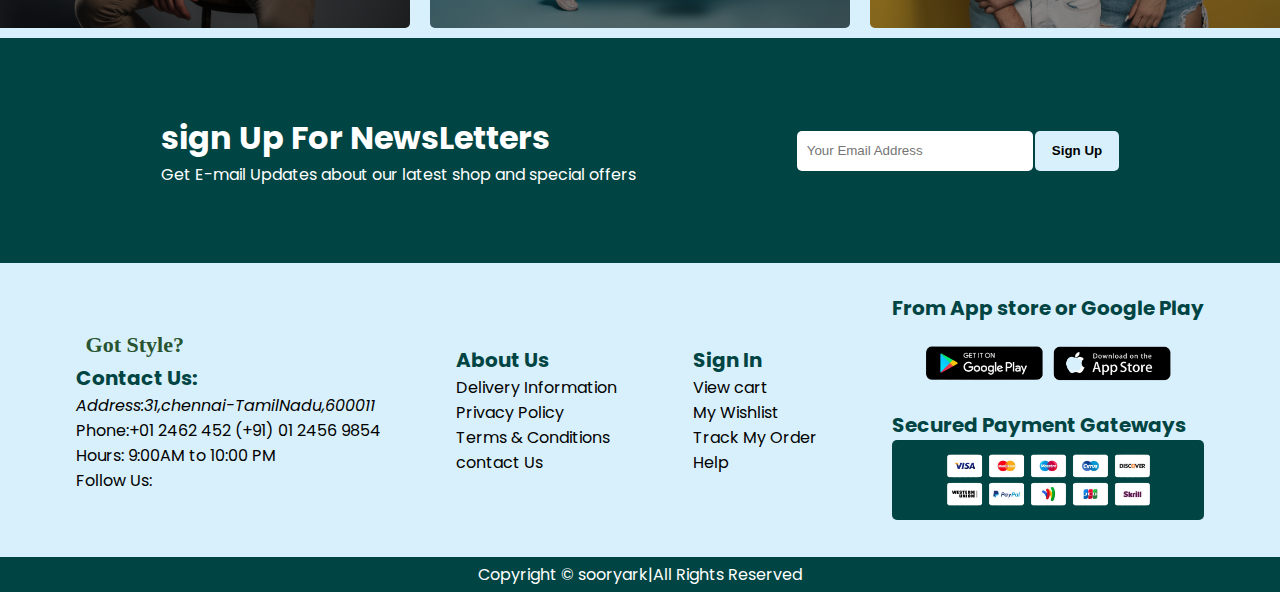
==== commit 45441d99: "Add functionality to new design" ====
--- a/index.html
+++ b/index.html
@@ -24,8 +24,8 @@
                         <li><a href="#shop.html" class="menuitems" id="shop">Shop</a></li>
                         <li><a href="#blog" class="menuitems" id="blogel">Blog</a></li>
                         <li><a href="#about" class="menuitems" id="about">About</a></li>
-                        <li><a href="#contact"class="menuitems">Contact</a></li>
-                        <li><a href="#cart" class="menuitems"><i class="fa-solid fa-cart-shopping"></i></a></li>
+                        <li><a href="#contact"class="menuitems" id="contact">Contact</a></li>
+                      
                     </ul>
                 </div>
                 <div class="menu-icon">
@@ -44,7 +44,7 @@
                     <h1>ON ALL PRODUCTS!..</h1>
                     <p>Pay less, stay in fashion!.</p>
                     <p>save More With coupons $ up to 50% offer.</p>
-                    <button id="shop-btn">Shop Now</button>
+                    <button id="shop-btn" onclick='window.location.href = "shop.html"'>Shop Now</button>
                 </div>
                 <div class="image-section">
                     <img src="css/images/herobg.png" id="banner" alt="banner">
@@ -58,225 +58,18 @@
 
     <h1 class="products-header">Featured-Products</h1>
     <!--card items start-->
-    <div class="product-items">
+    
 
-       <div class="cards card1">
-        <h4 class="collection">On Trend</h4>
-        <div class="card-img">
-            <img src="css/images/img1.jpg" alt="product-img">
-        </div>
-        <p class="header">Adidas</p>
-        <h4>Cool T Shirts</h4>
-        <div class="ratings"><i class="fa-solid fa-star"></i><i class="fa-solid fa-star"></i><i class="fa-solid fa-star"></i><i class="fa-regular fa-star"></i><i class="fa-regular fa-star"></i></div>
-        <h5 class="price"><span>₹-789</span>, only ₹-649</h5>
-        <p class="addtocart">Add To Cart-<span class="cart"><i class="fa-solid fa-cart-shopping"></i></span></p>
-       </div>
-
-       <div class="cards card2">
-        <h4 class="collection">On Trend</h4>
-        <div class="card-img">
-            <img src="css/images/img2.jpg" alt="product-img"> 
-        </div>
-        <p class="header">Adidas</p>
-        <h4>Cool-T-Shirts</h4>
-        <div class="ratings"><i class="fa-solid fa-star"></i><i class="fa-solid fa-star"></i><i class="fa-solid fa-star"></i><i class="fa-regular fa-star"></i><i class="fa-regular fa-star"></i></div>
-        <h5 class="price"><span>₹-789</span>, only ₹-649</h5>
-        <p class="addtocart">Add To Cart-<span class="cart"><i class="fa-solid fa-cart-shopping"></i></span></p>
-       </div>
-
-       <div class="cards card3">
-        <h4 class="collection">On Trend</h4>
-        <div class="card-img">
-            <img src="css/images/img3.jpg" alt="product-img">
-        </div>
-        <p class="header">Adidas</p>
-        <h4>Cool T Shirts</h4>
-        <div class="ratings"><i class="fa-solid fa-star"></i><i class="fa-solid fa-star"></i><i class="fa-solid fa-star"></i><i class="fa-regular fa-star"></i><i class="fa-regular fa-star"></i></div>
-        <h5 class="price"><span>₹-789</span>, only ₹-649</h5>
-        <p class="addtocart">Add To Cart-<span class="cart"><i class="fa-solid fa-cart-shopping"></i></span></p>
-       </div>
-
-       <div class="cards card4">
-        <h4 class="collection">On Trend</h4>
-        <div class="card-img">
-            <img src="css/images/img4.jpg" alt="product-img"> 
-        </div>
-        <p class="header">Adidas</p>
-        <h4>Cool T Shirts</h4>
-        <div class="ratings"><i class="fa-solid fa-star"></i><i class="fa-solid fa-star"></i><i class="fa-solid fa-star"></i><i class="fa-regular fa-star"></i><i class="fa-regular fa-star"></i></div>
-        <h5 class="price"><span>₹-789</span>, only ₹-649</h5>
-        <p class="addtocart">Add To Cart-<span class="cart"><i class="fa-solid fa-cart-shopping"></i></span></p>
-       </div>
-
-       <div class="cards card5">
-        <h4 class="collection">On Trend</h4>
-        <div class="card-img">
-            <img src="css/images/img5.jpg" alt="product-img">
-        </div>
-        <p class="header">Adidas</p>
-        <h4>Cool T Shirts</h4>
-        <div class="ratings"><i class="fa-solid fa-star"></i><i class="fa-solid fa-star"></i><i class="fa-solid fa-star"></i><i class="fa-regular fa-star"></i><i class="fa-regular fa-star"></i></div>
-        <h5 class="price"><span>₹-789</span>, only ₹-649</h5>
-        <p class="addtocart">Add To Cart-<span class="cart"><i class="fa-solid fa-cart-shopping"></i></span></p>
-       </div>
        
-       <div class="cards card6">
-        <h4 class="collection">On Trend</h4>
-        <div class="card-img">
-            <img src="css/images/img6.jpg" alt="product-img">  
-        </div>
-        <p class="header">Adidas</p>
-        <h4>Cool T Shirts</h4>
-        <div class="ratings"><i class="fa-solid fa-star"></i><i class="fa-solid fa-star"></i><i class="fa-solid fa-star"></i><i class="fa-regular fa-star"></i><i class="fa-regular fa-star"></i></div>
-        <h5 class="price"><span>₹-789</span>, only ₹-649</h5>
-        <p class="addtocart">Add To Cart-<span class="cart"><i class="fa-solid fa-cart-shopping"></i></span></p>
-       </div>
-
-       <div class="cards card7">
-        <h4 class="collection">On Trend</h4>
-        <div class="card-img">
-            <img src="css/images/img7.jpg" alt="product-img">
-        </div>
-        <p class="header">Adidas</p>
-        <h4>Cool T Shirts</h4>
-        <div class="ratings"><i class="fa-solid fa-star"></i><i class="fa-solid fa-star"></i><i class="fa-solid fa-star"></i><i class="fa-regular fa-star"></i><i class="fa-regular fa-star"></i></div>
-        <h5 class="price"><span>₹-789</span>, only ₹-649</h5>
-        <p class="addtocart">Add To Cart-<span class="cart"><i class="fa-solid fa-cart-shopping"></i></span></p>
-       </div>
-
-       <div class="cards card8">
-        <h4 class="collection">On Trend</h4>
-        <div class="card-img">
-            <img src="css/images/img8.jpg" alt="product-img">  
-        </div>
-        <p class="header">Adidas</p>
-        <h4>Cool T Shirts</h4>
-        <div class="ratings"><i class="fa-solid fa-star"></i><i class="fa-solid fa-star"></i><i class="fa-solid fa-star"></i><i class="fa-regular fa-star"></i><i class="fa-regular fa-star"></i></div>
-        <h5 class="price"><span>₹-789</span>, only ₹-649</h5>
-        <p class="addtocart">Add To Cart-<span class="cart"><i class="fa-solid fa-cart-shopping"></i></span></p>
-       </div>
-
-       <!--card items end-->
-    </div>
    </section>
 
    <!--service card start-->
    <section class="services">
     <p>Repair Services</p>
     <p>Up to 60% offer All T-Shirts & Accessories</p>
-    <p id="explorebtn">Explore More</p>
+    <p id="explorebtn" onclick="window.location.href='about.html'">Explore More</p>
    </section>
    <!--service card end-->
-
-
-   <!--New Arrivals card start-->
-   <section id="new-arrivals">
-
-    <h1 class="products-header">New Arrivals</h1>
-
-    <p class="products-offer">New Morden Design with Special Offer!</p>
-    <!--new arrivals card-->
-    <div class="product-items">
-
-       <div class="cards card1">
-        <h4 class="collection">On Trend</h4>
-        <div class="card-img">
-            <img src="css/images/img10.jpg" alt="product-img">
-        </div>
-        <p class="header">Adidas</p>
-        <h4>Cool T Shirts</h4>
-        <div class="ratings"><i class="fa-solid fa-star"></i><i class="fa-solid fa-star"></i><i class="fa-solid fa-star"></i><i class="fa-regular fa-star"></i><i class="fa-regular fa-star"></i></div>
-        <h5 class="price"><span>₹-789</span>, only ₹-649</h5>
-        <p class="addtocart">Add To Cart-<span class="cart"><i class="fa-solid fa-cart-shopping"></i></span></p>
-       </div>
-
-       <div class="cards card2">
-        <h4 class="collection">On Trend</h4>
-        <div class="card-img">
-            <img src="css/images/img11.jpg" alt="product-img"> 
-        </div>
-        <p class="header">Adidas</p>
-        <h4>Cool-T-Shirts</h4>
-        <div class="ratings"><i class="fa-solid fa-star"></i><i class="fa-solid fa-star"></i><i class="fa-solid fa-star"></i><i class="fa-regular fa-star"></i><i class="fa-regular fa-star"></i></div>
-        <h5 class="price"><span>₹-789</span>, only ₹-649</h5>
-        <p class="addtocart">Add To Cart-<span class="cart"><i class="fa-solid fa-cart-shopping"></i></span></p>
-       </div>
-
-       <div class="cards card3">
-        <h4 class="collection">On Trend</h4>
-        <div class="card-img">
-            <img src="css/images/img13.jpg" alt="product-img">
-        </div>
-        <p class="header">Adidas</p>
-        <h4>Cool T Shirts</h4>
-        <div class="ratings"><i class="fa-solid fa-star"></i><i class="fa-solid fa-star"></i><i class="fa-solid fa-star"></i><i class="fa-regular fa-star"></i><i class="fa-regular fa-star"></i></div>
-        <h5 class="price"><span>₹-789</span>, only ₹-649</h5>
-        <p class="addtocart">Add To Cart-<span class="cart"><i class="fa-solid fa-cart-shopping"></i></span></p>
-       </div>
-
-       <div class="cards card4">
-        <h4 class="collection">On Trend</h4>
-        <div class="card-img">
-            <img src="css/images/img14.jpg" alt="product-img"> 
-        </div>
-        <p class="header">Adidas</p>
-        <h4>Cool T Shirts</h4>
-        <div class="ratings"><i class="fa-solid fa-star"></i><i class="fa-solid fa-star"></i><i class="fa-solid fa-star"></i><i class="fa-regular fa-star"></i><i class="fa-regular fa-star"></i></div>
-        <h5 class="price"><span>₹-789</span>, only ₹-649</h5>
-        <p class="addtocart">Add To Cart-<span class="cart"><i class="fa-solid fa-cart-shopping"></i></span></p>
-       </div>
-
-       <div class="cards card5">
-        <h4 class="collection">On Trend</h4>
-        <div class="card-img">
-            <img src="css/images/img15.jpg" alt="product-img">
-        </div>
-        <p class="header">Adidas</p>
-        <h4>Cool T Shirts</h4>
-        <div class="ratings"><i class="fa-solid fa-star"></i><i class="fa-solid fa-star"></i><i class="fa-solid fa-star"></i><i class="fa-regular fa-star"></i><i class="fa-regular fa-star"></i></div>
-        <h5 class="price"><span>₹-789</span>, only ₹-649</h5>
-        <p class="addtocart">Add To Cart-<span class="cart"><i class="fa-solid fa-cart-shopping"></i></span></p>
-       </div>
-
-       <div class="cards card6">
-        <h4 class="collection">On Trend</h4>
-        <div class="card-img">
-            <img src="css/images/img16.jpg" alt="product-img">  
-        </div>
-        <p class="header">Adidas</p>
-        <h4>Cool T Shirts</h4>
-        <div class="ratings"><i class="fa-solid fa-star"></i><i class="fa-solid fa-star"></i><i class="fa-solid fa-star"></i><i class="fa-regular fa-star"></i><i class="fa-regular fa-star"></i></div>
-        <h5 class="price"><span>₹-789</span>, only ₹-649</h5>
-        <p class="addtocart">Add To Cart-<span class="cart"><i class="fa-solid fa-cart-shopping"></i></span></p>
-       </div>
-
-       <div class="cards card7">
-        <h4 class="collection">On Trend</h4>
-        <div class="card-img">
-            <img src="css/images/img17.jpg" alt="product-img">
-        </div>
-        <p class="header">Adidas</p>
-        <h4>Cool T Shirts</h4>
-        <div class="ratings"><i class="fa-solid fa-star"></i><i class="fa-solid fa-star"></i><i class="fa-solid fa-star"></i><i class="fa-regular fa-star"></i><i class="fa-regular fa-star"></i></div>
-        <h5 class="price"><span>₹-789</span>, only ₹-649</h5>
-        <p class="addtocart">Add To Cart-<span class="cart"><i class="fa-solid fa-cart-shopping"></i></span></p>
-       </div>
-
-       <div class="cards card8">
-        <h4 class="collection">On Trend</h4>
-        <div class="card-img">
-            <img src="css/images/img18.jpg" alt="product-img">  
-        </div>
-        <p class="header">Adidas</p>
-        <h4>Cool T Shirts</h4>
-        <div class="ratings"><i class="fa-solid fa-star"></i><i class="fa-solid fa-star"></i><i class="fa-solid fa-star"></i><i class="fa-regular fa-star"></i><i class="fa-regular fa-star"></i></div>
-        <h5 class="price"><span>₹-789</span>, only ₹-649</h5>
-        <p class="addtocart">Add To Cart-<span class="cart"><i class="fa-solid fa-cart-shopping"></i></span></p>
-       </div>
-
-        <!--new arrivals card-->
-    </div>
-   </section>
    <!--banner-top section start-->
    <section id="banner-top">
     <div class="banner-box">
@@ -284,13 +77,13 @@
             <h4>Crazy deals</h4>
             <p>buy 1 get 1 free</p>
             <p>The best classic is on sale! at <span><i class="fa-solid fa-shirt"></i> Got Style?</span></p>
-            <button id="bannerbtn">Learn More</button>
+            <button id="bannerbtn" onclick="window.location.href='blog.html'">Learn More</button>
         </div>
         <div class="banner-2 bannerup-card">
             <h4>Summer&spring</h4>
             <p>Upcomming season</p>
             <p>The best classic is on sale! at <span><i class="fa-solid fa-shirt"></i> Got Style?</span></p>
-            <button id="bannerbtn">Collection</button>
+            <button id="bannerbtn" onclick="window.location.href='blog.html'">Collection</button>
         </div>
     </div>
    </section>
@@ -375,7 +168,7 @@
    <!--footer section end-->
     </div>
  <!--container-box end-->
-</body>
-   <script src="app.js"></script>
+
+ <script src="app.js"></script>
 </body>
 </html>--- a/css/style.css
+++ b/css/style.css
@@ -117,20 +117,23 @@
     place-content: center;
 }
 .cards{
+    display: grid;
+    grid-template-columns: repeat(4,300px);
+   
+}
+.productitem{
     width:250px;
-    height:350px;
-    display: flex;
-    flex-direction: column;
-    align-items: center;
-    justify-content: center;
+    height:370px;
     background-color: #F7F7F7;
     border-radius: 15px;
     margin: 20px 5px;
     transition: 0.1s ease;
     border: 3px solid #004543;
-}
-.cards:hover{
-    transform: scale(0.9);
+    display: flex;
+    flex-direction: column;
+    justify-content: center;
+    align-items: center;
+    padding: 10px;
 }
 .collection{
     text-align: center;
@@ -139,6 +142,7 @@
 .card-img{
     width:150px;
     height:150px;
+    margin: 0 auto;
 }
 .cards img{
     width:150px;
@@ -146,57 +150,54 @@
     border-radius: 5px;
     border: 1px solid;
     object-fit: cover;
+    object-position: center;
+}
+.details{
+    text-align: center;
 }
 .header{
     font-weight: bold;
 }
 .ratings{
     color:#dfcb1f;
+    margin: 0 auto;
 }
 .price{
     color: #285430;
     font-size: 18px;
 }
-.price span{
-    font-size: 15px;
-    color:orangered;
-    text-decoration:line-through;
-}
+
 .addtocart{
-    font-size: 18px;
+    background-color: #004543;
+    color:white;
+    border: none;
+    outline: none;
+    border-radius: 5px;
+    width:100%;
+    height:30px;
+    padding: 15px 0px;
     margin: 8px 0px;
-}
-.addtocart i{
-    font-size: 22px;
-    font-weight: bold;
-    transition: 0.3s ease;
-}
-.addtocart i:hover{
-    transform: scale(1.3);
-    color: #285430;
-}
-#morebtn{
-    width:100%;
-    display: flex;
-    justify-content: center;
-    align-items: center;
-    gap:10px;
-}
-#morebtn span{
-    width:40px;
-    height:40px;
-    background-color: #004543;
-   display: flex;
-   align-items: center;
-   justify-content: center;
-   font-size: 18px;
-   border: 1px solid white;
-   color:white;
-   border-radius: 5px;
-   transition: 0.2s ease;
-}
-#morebtn span:hover{
+    display: flex;
+    justify-content: center;
+    align-items: center;
+}
+#shop-title{
+    text-align: center;
+    color:#004543;
+}
+.addtocart:hover{
     transform: scale(1.1);
+}
+.searchbox{
+    display: flex;
+    justify-content: center;
+}
+#searchbtn{
+    width:300px;
+    height:30px;
+    border-radius: 5px;
+    border: 1px solid #004543;
+    padding-left: 10px;
 }
 
 .services{
@@ -246,9 +247,7 @@
     color:white;
     border-radius: 5px;
 }
-.bannerup-card:hover{
-    transform: scale(0.9);
-}
+
 .banner-1{
     background: linear-gradient(to right,rgba(0, 0, 0, 0.336),rgba(0, 0, 0, 0.434)),url("../css/images/img20.jpg");
     background-color: #285430;
@@ -299,9 +298,6 @@
     background-color: #285430;
     border-radius: 5px;
 }
-.bannerdown-card:hover{
-  transform: scale(0.9);
-}
 .bannerdown-1{
     background:linear-gradient(to right,rgba(0, 0, 0, 0.336),rgba(0, 0, 0, 0.434)), url("../css/images/img21.jpg");
     background-position: center;
@@ -384,8 +380,6 @@
     background-color: #004543;
     color:white;
 }
-
-
 .shopbanner{
  width:100%;
  height:150px;
@@ -397,113 +391,6 @@
  margin: 10px 0px; 
  background-color: #004543;
 }
-.product-box{
-    width:100%;
-    height:auto;
-    display: flex;
-    justify-content: space-around;
-    align-items: center;
-    margin: 20px 0px;
-}
-.product-box .product-img{
-  width:50%;
-  display: flex;
-  flex-direction: column;
-  align-items: center;
-}
-.product-img #mainimg{
-    width:400px;
-    height:400px;
-    object-fit: contain;
-    border-radius: 5px;
-}
-.select-img{
-    display: flex;
-    gap:5px;
-}
-.smallpic img{
-    width:100px;
-    height:100px;
-    object-fit: contain;
-    border: 1px solid #102314;
-    cursor: pointer;
-}
-.product-details{
-    width:50%;
-    display: flex;
-    flex-direction: column;
-    align-items: flex-start;
-}
-.product-details #title a{
-    color:#102314;
-    font-size: 18px;
-}
-.product-details h4,h3{
- font-size: 28px;
- margin: 10px 0px;
-}
-.sizes{
-    display: flex;
-    gap:5px;
-}
-.sizes div{
-    width:40px;
-    height:40px;
-    padding: 10px;
-    display: flex;
-    justify-content: center;
-    align-items: center;
-    border:1px solid #004543;
-    font-size: 18px;
-}
-.colors{
-    display: flex;
-    gap:5px;
-    margin: 10px 0px;
-}
-.colors .color1{
-    background-color: lightblue;
-}
-.colors .color2{
-    background-color: gray;
-}
-.colors .color3{
-    background-color: rosybrown;
-}
-.colors .color4{
-    background-color: rgb(172, 67, 28);
-}
-.colors div{
-   width:30px;
-   height:30px;
-   background-color: red;
-   border-radius: 50%;
-   border: 1px solid;
-}
-.ratings i{
-    font-size: 20px;
-}
-#quantity{
-    padding: 5px;
-    margin: 10px;
-    text-align: center;
-}
-#addtocart{
-    width:250px;
-    padding: 10px;
-    background-color: #004543;
-    color:white;
-    border: none;
-    border-radius: 5px;
-    margin-bottom: 5px;
-}
-#productdet{
-    font-size: 16px;
-    margin-top: 2px;
-    text-align: justify;
-    width:70%;
-}
-
 /*blog*/
 #blog-sec{
     margin: 20px 0px;
@@ -636,6 +523,265 @@
     top: 0%;
 }
 
+/*contact page*/
+.contactus{
+   text-align: center;
+   width:100%;
+   height:20vh;
+   background-color: #004543;
+   color:white;
+   display: flex;
+   flex-direction: column;
+   justify-content: center;
+}
+.contact-box{
+    display: flex;
+    margin: 10px 0px;
+}
+.contact-details{
+    width:40%;
+    display: flex;
+    flex-direction: column;
+    justify-content: center;
+    margin-left: 50px;
+    gap:15px;
+}
+.contact-details h4{
+    font-size: 20px;
+    font-weight: bold;
+
+}
+.contact-details p{
+    font-size: 18px;
+    font-weight: bold;
+}
+.contact-address{
+    display: flex;
+    align-items: flex-start;
+    text-align: center;
+    gap:20px;
+}
+.contact-location{
+    width:50%;
+    display: flex;
+    justify-content: flex-end;
+    align-items: center;
+}
+#contact-form{
+    width:100%;
+    height: auto;
+    margin: 50px 0px;
+    background-color: #004543;
+}
+#contact-form img{
+    width:100px;
+    height:100px;
+    object-fit: cover;
+    border-radius: 50%;
+}
+.contact-from-box{
+    display: flex;
+    align-items: center;
+    padding: 20px 0px;
+}
+.form{
+   width:60%;
+   display: flex;
+   flex-direction: column;
+   justify-content: center;
+   align-items: center;
+   padding: 10px;
+   color: white;
+}
+.form input{
+    width:700px;
+    height:40px;
+    margin: 10px 0px;
+    text-align: left;
+    padding-left:10px;
+    border-radius: 5px;
+    border: 1px solid #004543;
+    outline: none;
+}
+#submitbtn{
+    padding: 10px 20px;
+    background-color: #d8f0fb;
+    border-radius: 10px;
+    outline: none;
+    border: none;
+    font-size: 14px;
+    font-weight: bold;
+}
+.profile{
+    width:30%;
+}
+.profile .profileitems{
+    display: flex;
+    align-items: center;
+    justify-content: center;
+    padding: 5px;
+    gap:20px;
+    background-color: #ffffff;
+    margin: 5px;
+    border-radius: 25px;
+}
+/*cart-page*/
+
+.cartbg{
+    width:600px;
+    min-height: 500px;
+    height:auto;
+    background-color: #004543;
+    position: fixed;
+    right:-100%;
+    top:0;
+    text-align: center;
+    padding: 20px 0px;
+    border-top-left-radius: 20px;
+    border-bottom-left-radius: 20px;
+}
+.cartbg-active{
+    right: 0;
+    transition: 0.5s;
+    z-index: 100;
+}
+#cartclose{
+    position: absolute;
+    right:15px;
+    top:15px;
+    color: white;
+}
+.cart-box{
+    display: flex;
+    justify-content: space-between;
+    align-items: center;
+    margin-top: 20px;
+    padding: 10px;
+    border-bottom: 2px solid white;
+    color:#16FF00;
+    font-weight: bold;
+}
+.cart-header{
+    text-align: center;
+    color: white;
+}
+
+.cart-box img{
+    width:50px;
+    height:50px;
+    object-fit: cover;
+}
+.total-cart{
+    text-align: end;
+    color:#16FF00;
+    font-weight: bold;
+    padding: 5px;
+}
+.cart-details .cart-quantity{
+    width:30%;
+    padding: 5px;
+    border: none;
+    text-align: center;
+    margin: 5px;
+}
+.cart-details .cart-title{
+    font-size: 14px;
+    font-weight: bold;
+    color: red;
+}
+.cart-price{
+    color:#16FF00;
+}
+.removeitem{
+    display: flex;
+    gap:20px;
+}
+.removebtn{
+    font-size: 16px;
+    width:60px;
+    height: 30px;
+    background-color: red;
+    color:white;
+    border: none;
+    outline: none;
+    border-radius: 10px;
+}
+.removebtn:hover{
+    transform: scale(1.1);
+}
+.place-order{
+    padding: 10px 10px;
+    background-color: #32fc20;
+    border: none;
+    outline: none;
+    border-radius: 10px;
+    font: 12px;
+}
+#cart{
+    position: relative;
+    font-size: 24px;
+}
+.cart-count{
+    width:20px;
+    height:20px;
+    background-color: red;
+    color: white;
+    position: absolute;
+    top:-15px;
+    right:-4px;
+    font-size: 10px;
+    border-radius: 50%;
+    display: flex;
+    justify-content: center;
+    align-items: center;
+    font-weight: bold;
+    transform: scale(1.1);
+    display: none;
+    
+}
+.alertel{
+    width:350px;
+    height:150px;
+    background-color:white;
+    color:green;
+    border-radius: 20px;
+    font-weight: bold;
+    position: fixed;
+    text-align: center;
+    line-height:140px;
+    top:50%;
+    left:50%;
+    transform:translate(-50%,-50%);
+    transition: 0.5s ease;
+    z-index: 200;
+    border: 2px solid #102314;
+    font-size: 20px;
+    display: none;
+}
+.alertel span{
+    position: absolute;
+    top:-50px;
+    right:8px;
+    color:red;
+}
+.searchbuttons{
+    display: flex;
+    justify-content: center;
+    align-items: center;
+    margin: 20px 0px;
+}
+.searchbuttons button{
+    padding: 5px 10px;
+    border: none;
+    outline: none;
+    background-color: #004543;
+    color: white;
+    font-weight: bold;
+    border-radius: 5px;
+    margin: 0px 5px;
+}
+
+
 @media only screen and (min-width: 300px) and (max-width:600px){
     .container{
         width:100%;
@@ -650,6 +796,10 @@
         position: relative;
     }
     .cards{
+       display: grid;
+       grid-template-columns: 1fr;
+    }
+    .productitem{
         width:200px;
         height:300px;
         display: flex;
@@ -666,6 +816,9 @@
         width:100px;
         height:100px;
     }
+    .total-cart{
+        text-align: end;
+    }
     .cards img{
         width:100px;
         height:100px;
@@ -677,7 +830,8 @@
         font-size: 14px;
     }
     .cards p{
-        font-size: 16px;
+        font-size: 8px;
+        text-align: center;
     }
     .cards i{
         font-size: 14px;
@@ -766,7 +920,7 @@
    padding: 10px;
    left:0;
    width:100%;
-   height:180px;
+   height:210px;
    text-align: center;
    background-color: rgb(240, 251, 255);
    font-size: 16px;
@@ -774,37 +928,6 @@
    }
    .shopbanner h3,h1{
     font-size: 16px;
-   }
-   .product-box{
-    display: flex;
-    flex-direction: column;
-    width: 100%;
-   }
-   .product-img #mainimg{
-    width:100%;
-    height:300px;
-    margin: 0 auto;
-    border-radius: 10px;
-   }
-   .select-img{
-    display: flex;
-    flex-direction: column;
-    justify-content: center;
-    align-items: center;
-   }
-   .product-details{
-    display: flex;
-    flex-direction: column;
-    justify-content: center;
-    align-items: center;
-    font-size: 20px;
-    width: 80%;
-   }
-   .product-details h4,h3{
-    font-size: 18px;
-   }
-   .product-details #productdet{
-    width: 100%;
    }
    #blog{
     width:100%;
@@ -881,6 +1004,98 @@
     font-size: 18px;
 }
 
+/*contact sec*/
+.contact-box{
+    width:100%;
+    height: auto;
+    display:flex;
+    flex-direction: column;
+    align-items: center;
+    justify-content: center;
+   
+}
+.contact-details{
+    width:100%;
+    display: flex;
+    justify-content: center;
+    align-items: center;
+}
+.contact-details p{
+    font-size: 16px;
+}
+.contact-details h5{
+    font-size: 18px;
+}
+.contact-location{
+    width:90%;
+    display: flex;
+    justify-content: center;
+    align-items: center;
+    margin-top: 10px;
+}
+
+.contact-from-box{
+    width:100%;
+    display:flex;
+    flex-direction: column;
+    align-items: center;
+    justify-content: center;
+}
+.form{
+    width:100%;
+}
+.form input{
+    width:80%;
+   
+}
+#submitbtn{
+    width:100%;
+}
+.profile{
+    width:100%;
+    display: flex;
+    justify-content: center;
+}
+.profileitems img{
+    width:30px;
+    height:30px;
+}
+.profileitems p{
+    font-size: 10px;
+    word-wrap: break-word;
+}
+.profile .profileitems{
+    width:300px;
+}
+.addtocart{
+    height:20px;
+}
+/*cart*/
+.cartbg{
+    width:350px;
+    height:100vh;
+    background-color: white;
+    position: fixed;
+    right:-100%;
+    top:0;
+    border: 2px solid;
+    text-align: center;
+    background-color: #004543;
+    color: white;
+    padding: 20px 0px;
+    font-size: 12px;
+}
+.cartbg-active{
+    right: 0;
+    transition: 0.5s;
+    z-index: 100;
+}
+.place-order{
+    width:80px;
+    height:30px;
+    padding: 5px;
+    margin: 0px 10px;
+}
 }
 
 @media only screen and (min-width: 600px) and (max-width:992px){
@@ -910,6 +1125,11 @@
    height: 350px;
    width:100%;
    }
+   .cards{
+    display: grid;
+    grid-template-columns: 1fr 1fr;
+    gap:30px;
+   }
    .product-items{
     width: 100%;
     display: grid;
@@ -961,9 +1181,9 @@
    padding: 10px;
    left:0;
    width:100%;
-   height:200px;
+   height:230px;
    text-align: center;
-   background-color: rgb(238, 238, 238);
+   background-color: #d8f0fb;
    font-size: 18px;
    }
    .shopbanner h3,h1{
@@ -971,37 +1191,6 @@
    }
    .shopbanner h3,h1{
     font-size: 14px;
-   }
-   .product-box{
-    display: flex;
-    flex-direction: column;
-    width: 100%;
-   }
-   .product-img #mainimg{
-    width:100%;
-    height:300px;
-    margin: 0 auto;
-    border-radius: 10px;
-   }
-   .select-img{
-    display: flex;
-    flex-direction: column;
-    justify-content: center;
-    align-items: center;
-   }
-   .product-details{
-    display: flex;
-    flex-direction: column;
-    justify-content: center;
-    align-items: center;
-    font-size: 25px;
-    width: 80%;
-   }
-   .product-details h4,h3{
-    font-size: 30px;
-   }
-   .product-details #productdet{
-    width: 100%;
    }
    #blog{
     width:100%;
@@ -1077,5 +1266,77 @@
 .mockup-content h3{
     font-size: 22px;
 }
+/*contact sec*/
+.contact-box{
+    width:100%;
+    height: auto;
+    display:flex;
+    flex-direction: column;
+    align-items: center;
+    justify-content: center;
+}
+.contact-details{
+    width:100%;
+    display: flex;
+    justify-content: center;
+    align-items: center;
+}
+.contact-location{
+    width:100%;
+    display: flex;
+    justify-content: center;
+    align-items: center;
+    margin-top: 10px;
+}
+
+.contact-from-box{
+    width:100%;
+    display:flex;
+    flex-direction: column;
+    align-items: center;
+    justify-content: center;
+}
+.form{
+    width:100%;
+}
+.form input{
+    width:600px;
+}
+#submitbtn{
+    width:100%;
+}
+.profile{
+    width:100%;
+    display: flex;
+    justify-content: center;
+}
+.profile .profileitems{
+    width:500px;
+}
+.cartbg{
+    width:400px;
+    height:100vh;
+    background-color: white;
+    position: fixed;
+    right:-100%;
+    top:0;
+    border: 2px solid;
+    text-align: center;
+    background-color: #004543;
+    color: white;
+    padding: 20px 0px;
+    font-size: 16px;
+}
+.cartbg-active{
+    right: 0;
+    transition: 0.5s;
+    z-index: 100;
+}
+.place-order{
+    width:80px;
+    height:30px;
+    padding: 5px;
+    margin: 0px 10px;
+}
    
 }